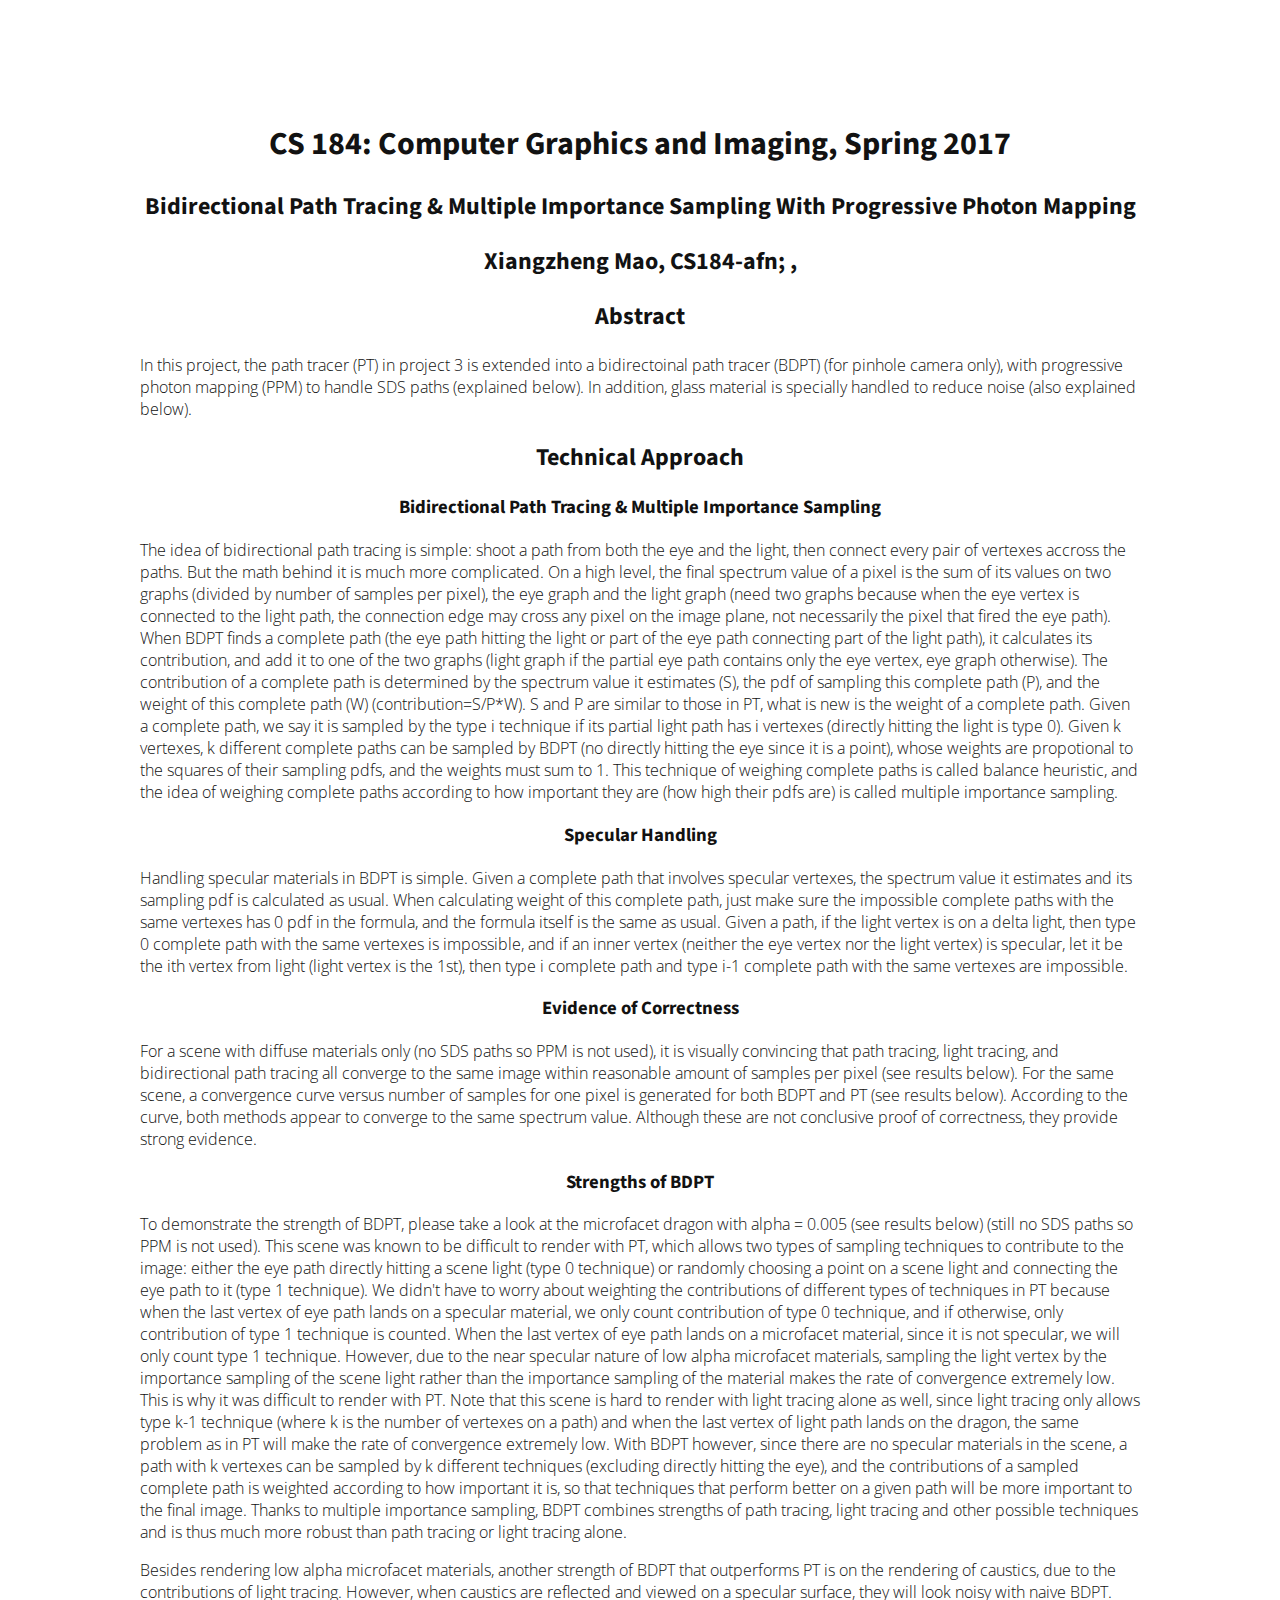
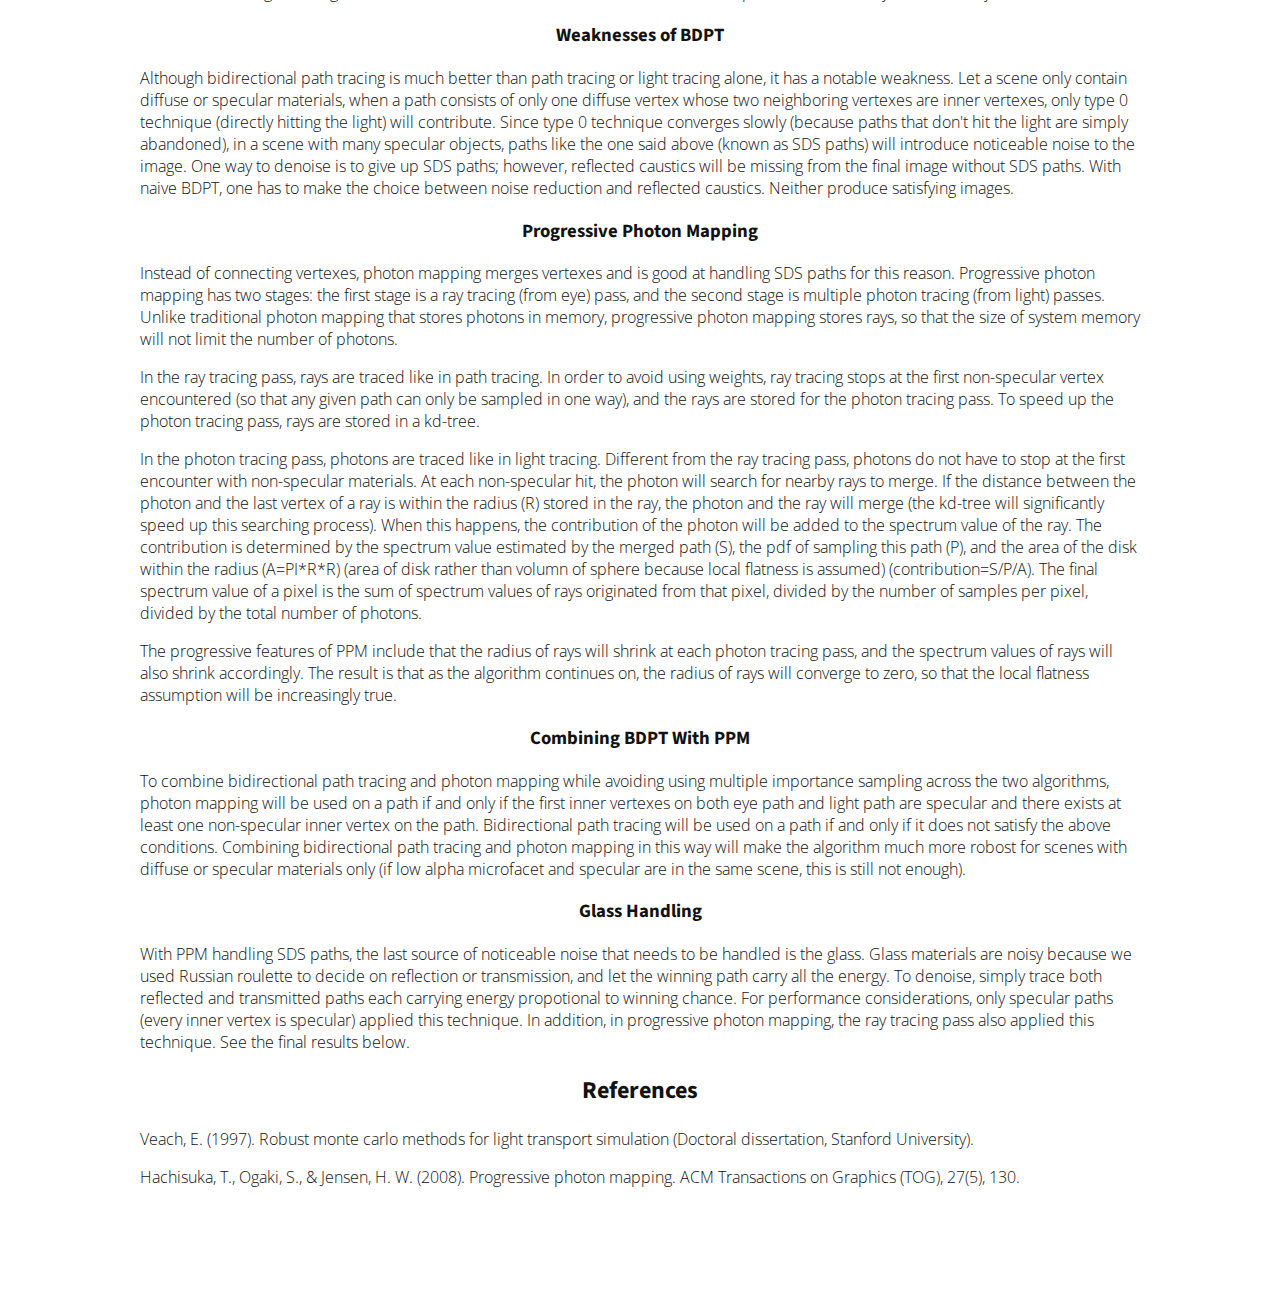
==== final.html @ ef2ac152 "adding final report" ====
<!DOCTYPE html PUBLIC "-//W3C//DTD XHTML 1.0 Strict//EN" "http://www.w3.org/TR/xhtml1/DTD/xhtml1-strict.dtd">
<html xmlns="http://www.w3.org/1999/xhtml" xml:lang="en" lang="en">
<head>
<style>
  body {
    padding: 100px;
    width: 1000px;
    margin: auto;
    text-align: left;
    font-weight: 300;
    font-family: 'Open Sans', sans-serif;
    color: #121212;
  }
  h1, h2, h3, h4 {
    font-family: 'Source Sans Pro', sans-serif;
  }
</style>
<title>CS 184 Final Project</title>
<meta http-equiv="content-type" content="text/html; charset=utf-8" />
<link href="https://fonts.googleapis.com/css?family=Open+Sans|Source+Sans+Pro" rel="stylesheet">
</head>


<body>

<h1 align="middle">CS 184: Computer Graphics and Imaging, Spring 2017</h1>
<h2 align="middle">Bidirectional Path Tracing & Multiple Importance Sampling With Progressive Photon Mapping</h2>
<h2 align="middle">Xiangzheng Mao, CS184-afn; , </h2>

<h2 align="middle">Abstract</h2>
<p>In this project, the path tracer (PT) in project 3 is extended into a bidirectoinal path tracer (BDPT) (for pinhole camera only), with progressive photon mapping (PPM) to handle SDS paths (explained below). In addition, glass material is specially handled to reduce noise (also explained below).</p>

<h2 align="middle">Technical Approach</h2>
<h3 align="middle">Bidirectional Path Tracing & Multiple Importance Sampling</h3>
The idea of bidirectional path tracing is simple: shoot a path from both the eye and the light, then connect every pair of vertexes accross the paths. But the math behind it is much more complicated. On a high level, the final spectrum value of a pixel is the sum of its values on two graphs (divided by number of samples per pixel), the eye graph and the light graph (need two graphs because when the eye vertex is connected to the light path, the connection edge may cross any pixel on the image plane, not necessarily the pixel that fired the eye path). When BDPT finds a complete path (the eye path hitting the light or part of the eye path connecting part of the light path), it calculates its contribution, and add it to one of the two graphs (light graph if the partial eye path contains only the eye vertex, eye graph otherwise). The contribution of a complete path is determined by the spectrum value it estimates (S), the pdf of sampling this complete path (P), and the weight of this complete path (W) (contribution=S/P*W). S and P are similar to those in PT, what is new is the weight of a complete path. Given a complete path, we say it is sampled by the type i technique if its partial light path has i vertexes (directly hitting the light is type 0). Given k vertexes, k different complete paths can be sampled by BDPT (no directly hitting the eye since it is a point), whose weights are propotional to the squares of their sampling pdfs, and the weights must sum to 1. This technique of weighing complete paths is called balance heuristic, and the idea of weighing complete paths according to how important they are (how high their pdfs are) is called multiple importance sampling.
<h3 align="middle">Specular Handling</h3>
Handling specular materials in BDPT is simple. Given a complete path that involves specular vertexes, the spectrum value it estimates and its sampling pdf is calculated as usual. When calculating weight of this complete path, just make sure the impossible complete paths with the same vertexes has 0 pdf in the formula, and the formula itself is the same as usual. Given a path, if the light vertex is on a delta light, then type 0 complete path with the same vertexes is impossible, and if an inner vertex (neither the eye vertex nor the light vertex) is specular, let it be the ith vertex from light (light vertex is the 1st), then type i complete path and type i-1 complete path with the same vertexes are impossible.
<h3 align="middle">Evidence of Correctness</h3>
<p>For a scene with diffuse materials only (no SDS paths so PPM is not used), it is visually convincing that path tracing, light tracing, and bidirectional path tracing all converge to the same image within reasonable amount of samples per pixel (see results below). For the same scene, a convergence curve versus number of samples for one pixel is generated for both BDPT and PT (see results below). According to the curve, both methods appear to converge to the same spectrum value. Although these are not conclusive proof of correctness, they provide strong evidence.</p>
<h3 align="middle">Strengths of BDPT</h3>
<p>To demonstrate the strength of BDPT, please take a look at the microfacet dragon with alpha = 0.005 (see results below) (still no SDS paths so PPM is not used). This scene was known to be difficult to render with PT, which allows two types of sampling techniques to contribute to the image: either the eye path directly hitting a scene light (type 0 technique) or randomly choosing a point on a scene light and connecting the eye path to it (type 1 technique). We didn't have to worry about weighting the contributions of different types of techniques in PT because when the last vertex of eye path lands on a specular material, we only count contribution of type 0 technique, and if otherwise, only contribution of type 1 technique is counted. When the last vertex of eye path lands on a microfacet material, since it is not specular, we will only count type 1 technique. However, due to the near specular nature of low alpha microfacet materials, sampling the light vertex by the importance sampling of the scene light rather than the importance sampling of the material makes the rate of convergence extremely low. This is why it was difficult to render with PT. Note that this scene is hard to render with light tracing alone as well, since light tracing only allows type k-1 technique (where k is the number of vertexes on a path) and when the last vertex of light path lands on the dragon, the same problem as in PT will make the rate of convergence extremely low. With BDPT however, since there are no specular materials in the scene, a path with k vertexes can be sampled by k different techniques (excluding directly hitting the eye), and the contributions of a sampled complete path is weighted according to how important it is, so that techniques that perform better on a given path will be more important to the final image. Thanks to multiple importance sampling, BDPT combines strengths of path tracing, light tracing and other possible techniques and is thus much more robust than path tracing or light tracing alone.</p>
<p>Besides rendering low alpha microfacet materials, another strength of BDPT that outperforms PT is on the rendering of caustics, due to the contributions of light tracing. However, when caustics are reflected and viewed on a specular surface, they will look noisy with naive BDPT.</p>
<h3 align="middle">Weaknesses of BDPT</h3>
<p>Although bidirectional path tracing is much better than path tracing or light tracing alone, it has a notable weakness. Let a scene only contain diffuse or specular materials, when a path consists of only one diffuse vertex whose two neighboring vertexes are inner vertexes, only type 0 technique (directly hitting the light) will contribute. Since type 0 technique converges slowly (because paths that don't hit the light are simply abandoned), in a scene with many specular objects, paths like the one said above (known as SDS paths) will introduce noticeable noise to the image. One way to denoise is to give up SDS paths; however, reflected caustics will be missing from the final image without SDS paths. With naive BDPT, one has to make the choice between noise reduction and reflected caustics. Neither produce satisfying images.</p>
<h3 align="middle">Progressive Photon Mapping</h3>
<p>Instead of connecting vertexes, photon mapping merges vertexes and is good at handling SDS paths for this reason. Progressive photon mapping has two stages: the first stage is a ray tracing (from eye) pass, and the second stage is multiple photon tracing (from light) passes. Unlike traditional photon mapping that stores photons in memory, progressive photon mapping stores rays, so that the size of system memory will not limit the number of photons.</p>
<p>In the ray tracing pass, rays are traced like in path tracing. In order to avoid using weights, ray tracing stops at the first non-specular vertex encountered (so that any given path can only be sampled in one way), and the rays are stored for the photon tracing pass. To speed up the photon tracing pass, rays are stored in a kd-tree.</p>
<p>In the photon tracing pass, photons are traced like in light tracing. Different from the ray tracing pass, photons do not have to stop at the first encounter with non-specular materials. At each non-specular hit, the photon will search for nearby rays to merge. If the distance between the photon and the last vertex of a ray is within the radius (R) stored in the ray, the photon and the ray will merge (the kd-tree will significantly speed up this searching process). When this happens, the contribution of the photon will be added to the spectrum value of the ray. The contribution is determined by the spectrum value estimated by the merged path (S), the pdf of sampling this path (P), and the area of the disk within the radius (A=PI*R*R) (area of disk rather than volumn of sphere because local flatness is assumed) (contribution=S/P/A). The final spectrum value of a pixel is the sum of spectrum values of rays originated from that pixel, divided by the number of samples per pixel, divided by the total number of photons.</p>
<p>The progressive features of PPM include that the radius of rays will shrink at each photon tracing pass, and the spectrum values of rays will also shrink accordingly. The result is that as the algorithm continues on, the radius of rays will converge to zero, so that the local flatness assumption will be increasingly true.</p>
<h3 align="middle">Combining BDPT With PPM</h3>
<p>To combine bidirectional path tracing and photon mapping while avoiding using multiple importance sampling across the two algorithms, photon mapping will be used on a path if and only if the first inner vertexes on both eye path and light path are specular and there exists at least one non-specular inner vertex on the path. Bidirectional path tracing will be used on a path if and only if it does not satisfy the above conditions. Combining bidirectional path tracing and photon mapping in this way will make the algorithm much more robost for scenes with diffuse or specular materials only (if low alpha microfacet and specular are in the same scene, this is still not enough).</p>
<h3 align="middle">Glass Handling</h3>
With PPM handling SDS paths, the last source of noticeable noise that needs to be handled is the glass. Glass materials are noisy because we used Russian roulette to decide on reflection or transmission, and let the winning path carry all the energy. To denoise, simply trace both reflected and transmitted paths each carrying energy propotional to winning chance. For performance considerations, only specular paths (every inner vertex is specular) applied this technique. In addition, in progressive photon mapping, the ray tracing pass also applied this technique. See the final results below.
<h2 align="middle">References</h2>
<p>Veach, E. (1997). Robust monte carlo methods for light transport simulation (Doctoral dissertation, Stanford University).</p>
<p>Hachisuka, T., Ogaki, S., & Jensen, H. W. (2008). Progressive photon mapping. ACM Transactions on Graphics (TOG), 27(5), 130.</p>

</body>
</html>
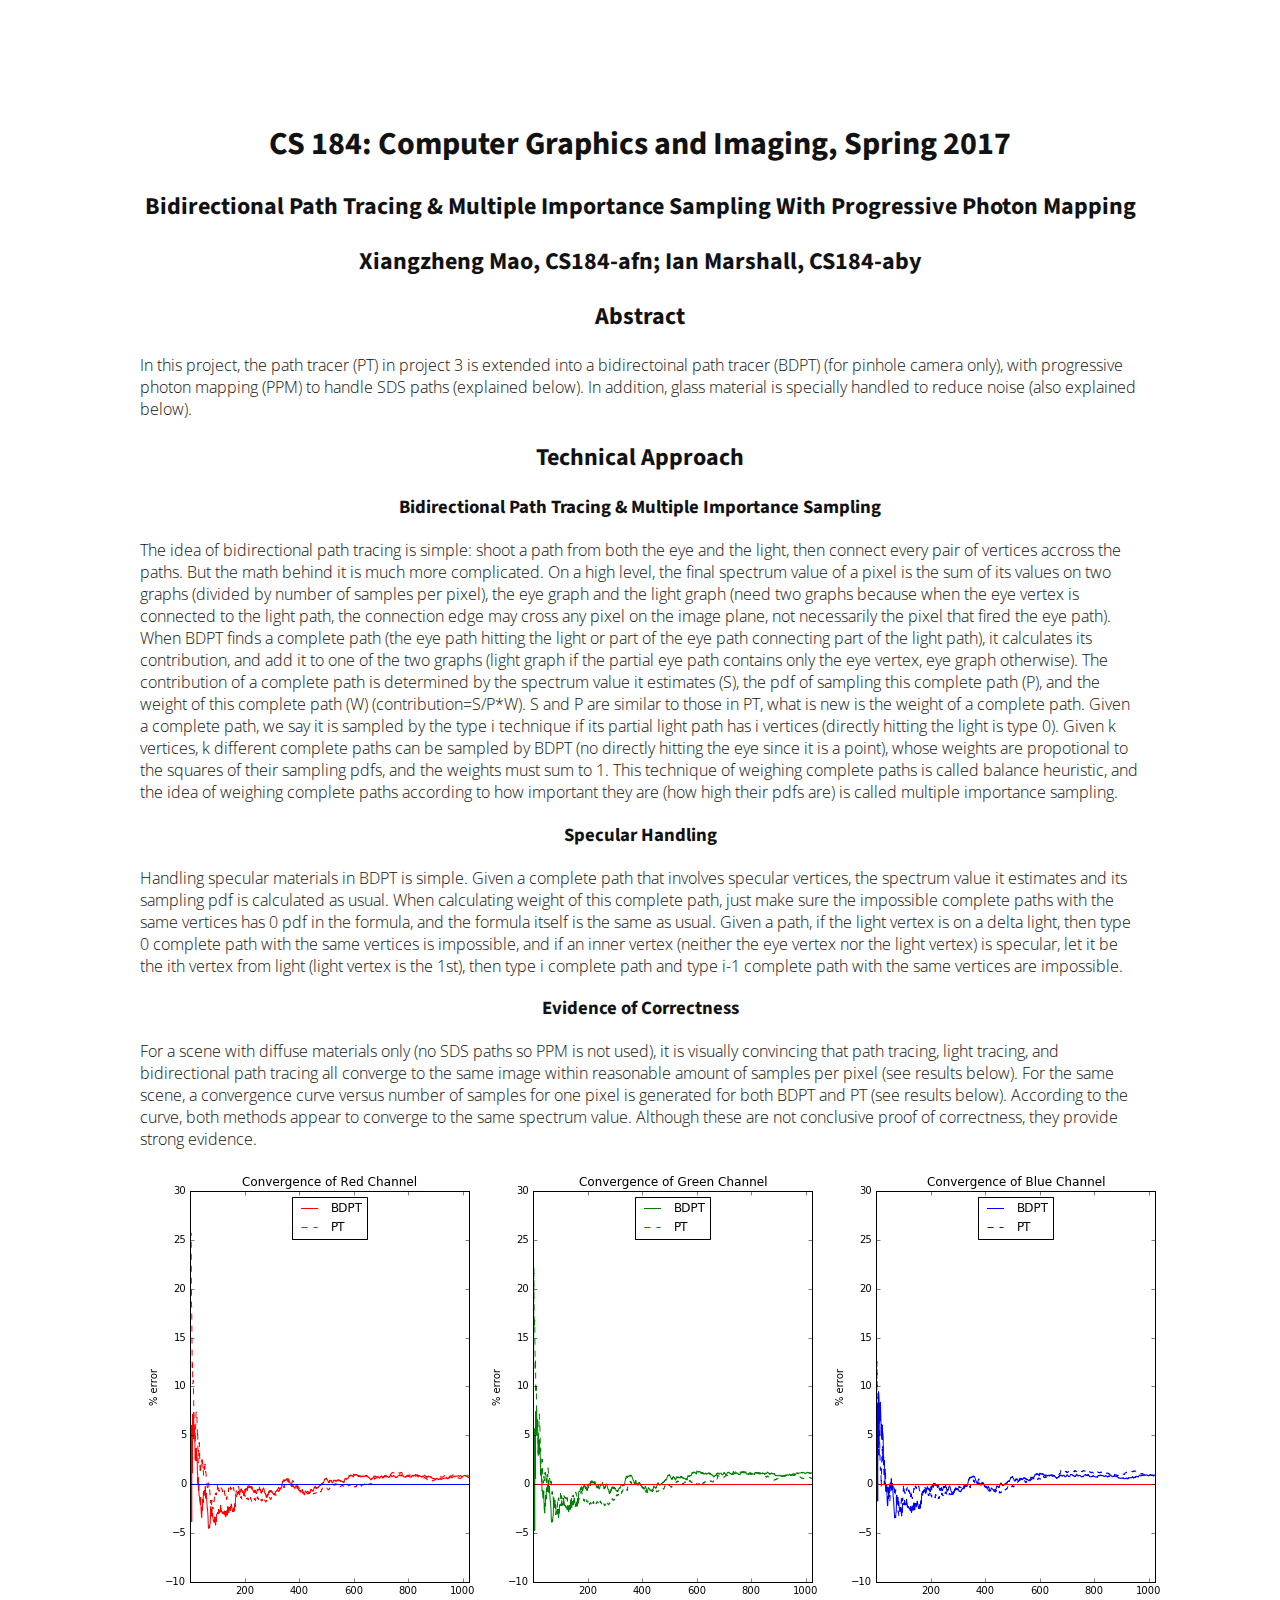
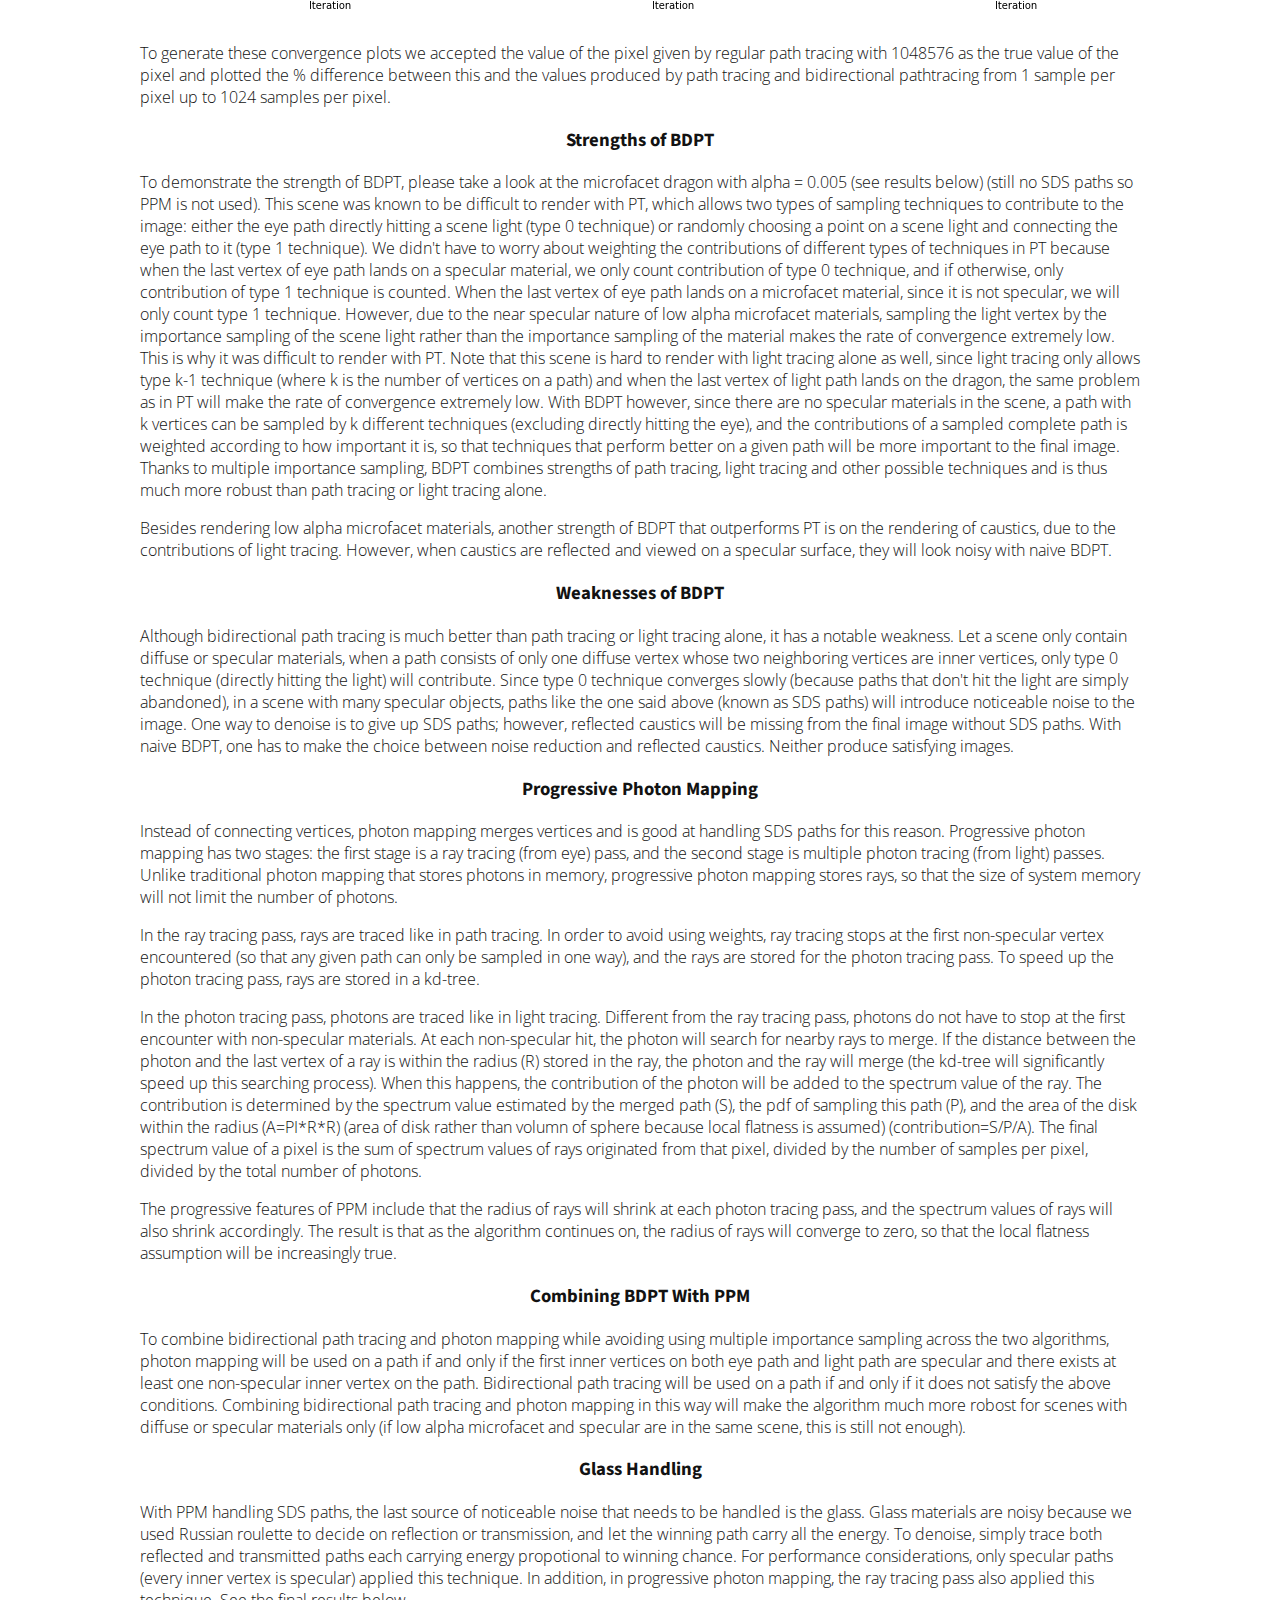
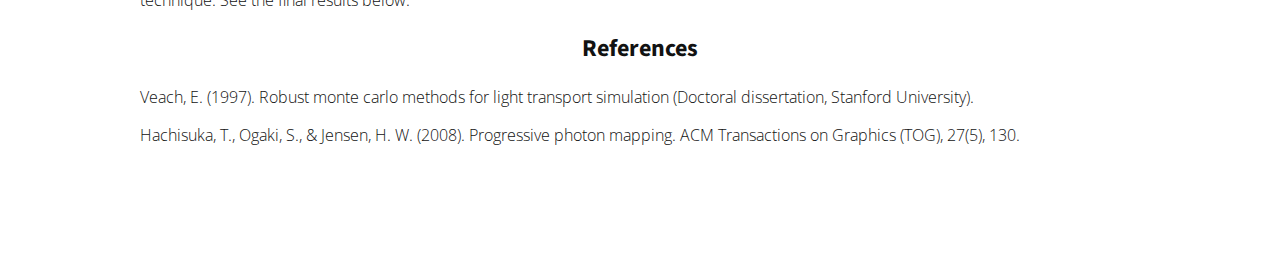
==== commit 689ffc39: "final presentation slides added" ====
--- a/final.html
+++ b/final.html
@@ -25,30 +25,46 @@
 
 <h1 align="middle">CS 184: Computer Graphics and Imaging, Spring 2017</h1>
 <h2 align="middle">Bidirectional Path Tracing & Multiple Importance Sampling With Progressive Photon Mapping</h2>
-<h2 align="middle">Xiangzheng Mao, CS184-afn; , </h2>
+<h2 align="middle">Xiangzheng Mao, CS184-afn; Ian Marshall, CS184-aby</h2>
 
 <h2 align="middle">Abstract</h2>
 <p>In this project, the path tracer (PT) in project 3 is extended into a bidirectoinal path tracer (BDPT) (for pinhole camera only), with progressive photon mapping (PPM) to handle SDS paths (explained below). In addition, glass material is specially handled to reduce noise (also explained below).</p>
 
 <h2 align="middle">Technical Approach</h2>
 <h3 align="middle">Bidirectional Path Tracing & Multiple Importance Sampling</h3>
-The idea of bidirectional path tracing is simple: shoot a path from both the eye and the light, then connect every pair of vertexes accross the paths. But the math behind it is much more complicated. On a high level, the final spectrum value of a pixel is the sum of its values on two graphs (divided by number of samples per pixel), the eye graph and the light graph (need two graphs because when the eye vertex is connected to the light path, the connection edge may cross any pixel on the image plane, not necessarily the pixel that fired the eye path). When BDPT finds a complete path (the eye path hitting the light or part of the eye path connecting part of the light path), it calculates its contribution, and add it to one of the two graphs (light graph if the partial eye path contains only the eye vertex, eye graph otherwise). The contribution of a complete path is determined by the spectrum value it estimates (S), the pdf of sampling this complete path (P), and the weight of this complete path (W) (contribution=S/P*W). S and P are similar to those in PT, what is new is the weight of a complete path. Given a complete path, we say it is sampled by the type i technique if its partial light path has i vertexes (directly hitting the light is type 0). Given k vertexes, k different complete paths can be sampled by BDPT (no directly hitting the eye since it is a point), whose weights are propotional to the squares of their sampling pdfs, and the weights must sum to 1. This technique of weighing complete paths is called balance heuristic, and the idea of weighing complete paths according to how important they are (how high their pdfs are) is called multiple importance sampling.
+The idea of bidirectional path tracing is simple: shoot a path from both the eye and the light, then connect every pair of vertices accross the paths. But the math behind it is much more complicated. On a high level, the final spectrum value of a pixel is the sum of its values on two graphs (divided by number of samples per pixel), the eye graph and the light graph (need two graphs because when the eye vertex is connected to the light path, the connection edge may cross any pixel on the image plane, not necessarily the pixel that fired the eye path). When BDPT finds a complete path (the eye path hitting the light or part of the eye path connecting part of the light path), it calculates its contribution, and add it to one of the two graphs (light graph if the partial eye path contains only the eye vertex, eye graph otherwise). The contribution of a complete path is determined by the spectrum value it estimates (S), the pdf of sampling this complete path (P), and the weight of this complete path (W) (contribution=S/P*W). S and P are similar to those in PT, what is new is the weight of a complete path. Given a complete path, we say it is sampled by the type i technique if its partial light path has i vertices (directly hitting the light is type 0). Given k vertices, k different complete paths can be sampled by BDPT (no directly hitting the eye since it is a point), whose weights are propotional to the squares of their sampling pdfs, and the weights must sum to 1. This technique of weighing complete paths is called balance heuristic, and the idea of weighing complete paths according to how important they are (how high their pdfs are) is called multiple importance sampling.
 <h3 align="middle">Specular Handling</h3>
-Handling specular materials in BDPT is simple. Given a complete path that involves specular vertexes, the spectrum value it estimates and its sampling pdf is calculated as usual. When calculating weight of this complete path, just make sure the impossible complete paths with the same vertexes has 0 pdf in the formula, and the formula itself is the same as usual. Given a path, if the light vertex is on a delta light, then type 0 complete path with the same vertexes is impossible, and if an inner vertex (neither the eye vertex nor the light vertex) is specular, let it be the ith vertex from light (light vertex is the 1st), then type i complete path and type i-1 complete path with the same vertexes are impossible.
+Handling specular materials in BDPT is simple. Given a complete path that involves specular vertices, the spectrum value it estimates and its sampling pdf is calculated as usual. When calculating weight of this complete path, just make sure the impossible complete paths with the same vertices has 0 pdf in the formula, and the formula itself is the same as usual. Given a path, if the light vertex is on a delta light, then type 0 complete path with the same vertices is impossible, and if an inner vertex (neither the eye vertex nor the light vertex) is specular, let it be the ith vertex from light (light vertex is the 1st), then type i complete path and type i-1 complete path with the same vertices are impossible.
 <h3 align="middle">Evidence of Correctness</h3>
 <p>For a scene with diffuse materials only (no SDS paths so PPM is not used), it is visually convincing that path tracing, light tracing, and bidirectional path tracing all converge to the same image within reasonable amount of samples per pixel (see results below). For the same scene, a convergence curve versus number of samples for one pixel is generated for both BDPT and PT (see results below). According to the curve, both methods appear to converge to the same spectrum value. Although these are not conclusive proof of correctness, they provide strong evidence.</p>
+<div align="center">
+	<table>
+		<tr>
+			<td>
+				<img src="images/red.png" width="339px">
+			</td>
+			<td>
+				<img src="images/green.png" width="339px">
+			</td>
+			<td>
+				<img src="images/blue.png" width="339px">
+			</td>
+		</tr>
+	</table>
+</div>
+<P>To generate these convergence plots we accepted the value of the pixel given by regular path tracing with 1048576 as the true value of the pixel and plotted the % difference between this and the values produced by path tracing and bidirectional pathtracing from 1 sample per pixel up to 1024 samples per pixel.</P>
 <h3 align="middle">Strengths of BDPT</h3>
-<p>To demonstrate the strength of BDPT, please take a look at the microfacet dragon with alpha = 0.005 (see results below) (still no SDS paths so PPM is not used). This scene was known to be difficult to render with PT, which allows two types of sampling techniques to contribute to the image: either the eye path directly hitting a scene light (type 0 technique) or randomly choosing a point on a scene light and connecting the eye path to it (type 1 technique). We didn't have to worry about weighting the contributions of different types of techniques in PT because when the last vertex of eye path lands on a specular material, we only count contribution of type 0 technique, and if otherwise, only contribution of type 1 technique is counted. When the last vertex of eye path lands on a microfacet material, since it is not specular, we will only count type 1 technique. However, due to the near specular nature of low alpha microfacet materials, sampling the light vertex by the importance sampling of the scene light rather than the importance sampling of the material makes the rate of convergence extremely low. This is why it was difficult to render with PT. Note that this scene is hard to render with light tracing alone as well, since light tracing only allows type k-1 technique (where k is the number of vertexes on a path) and when the last vertex of light path lands on the dragon, the same problem as in PT will make the rate of convergence extremely low. With BDPT however, since there are no specular materials in the scene, a path with k vertexes can be sampled by k different techniques (excluding directly hitting the eye), and the contributions of a sampled complete path is weighted according to how important it is, so that techniques that perform better on a given path will be more important to the final image. Thanks to multiple importance sampling, BDPT combines strengths of path tracing, light tracing and other possible techniques and is thus much more robust than path tracing or light tracing alone.</p>
+<p>To demonstrate the strength of BDPT, please take a look at the microfacet dragon with alpha = 0.005 (see results below) (still no SDS paths so PPM is not used). This scene was known to be difficult to render with PT, which allows two types of sampling techniques to contribute to the image: either the eye path directly hitting a scene light (type 0 technique) or randomly choosing a point on a scene light and connecting the eye path to it (type 1 technique). We didn't have to worry about weighting the contributions of different types of techniques in PT because when the last vertex of eye path lands on a specular material, we only count contribution of type 0 technique, and if otherwise, only contribution of type 1 technique is counted. When the last vertex of eye path lands on a microfacet material, since it is not specular, we will only count type 1 technique. However, due to the near specular nature of low alpha microfacet materials, sampling the light vertex by the importance sampling of the scene light rather than the importance sampling of the material makes the rate of convergence extremely low. This is why it was difficult to render with PT. Note that this scene is hard to render with light tracing alone as well, since light tracing only allows type k-1 technique (where k is the number of vertices on a path) and when the last vertex of light path lands on the dragon, the same problem as in PT will make the rate of convergence extremely low. With BDPT however, since there are no specular materials in the scene, a path with k vertices can be sampled by k different techniques (excluding directly hitting the eye), and the contributions of a sampled complete path is weighted according to how important it is, so that techniques that perform better on a given path will be more important to the final image. Thanks to multiple importance sampling, BDPT combines strengths of path tracing, light tracing and other possible techniques and is thus much more robust than path tracing or light tracing alone.</p>
 <p>Besides rendering low alpha microfacet materials, another strength of BDPT that outperforms PT is on the rendering of caustics, due to the contributions of light tracing. However, when caustics are reflected and viewed on a specular surface, they will look noisy with naive BDPT.</p>
 <h3 align="middle">Weaknesses of BDPT</h3>
-<p>Although bidirectional path tracing is much better than path tracing or light tracing alone, it has a notable weakness. Let a scene only contain diffuse or specular materials, when a path consists of only one diffuse vertex whose two neighboring vertexes are inner vertexes, only type 0 technique (directly hitting the light) will contribute. Since type 0 technique converges slowly (because paths that don't hit the light are simply abandoned), in a scene with many specular objects, paths like the one said above (known as SDS paths) will introduce noticeable noise to the image. One way to denoise is to give up SDS paths; however, reflected caustics will be missing from the final image without SDS paths. With naive BDPT, one has to make the choice between noise reduction and reflected caustics. Neither produce satisfying images.</p>
+<p>Although bidirectional path tracing is much better than path tracing or light tracing alone, it has a notable weakness. Let a scene only contain diffuse or specular materials, when a path consists of only one diffuse vertex whose two neighboring vertices are inner vertices, only type 0 technique (directly hitting the light) will contribute. Since type 0 technique converges slowly (because paths that don't hit the light are simply abandoned), in a scene with many specular objects, paths like the one said above (known as SDS paths) will introduce noticeable noise to the image. One way to denoise is to give up SDS paths; however, reflected caustics will be missing from the final image without SDS paths. With naive BDPT, one has to make the choice between noise reduction and reflected caustics. Neither produce satisfying images.</p>
 <h3 align="middle">Progressive Photon Mapping</h3>
-<p>Instead of connecting vertexes, photon mapping merges vertexes and is good at handling SDS paths for this reason. Progressive photon mapping has two stages: the first stage is a ray tracing (from eye) pass, and the second stage is multiple photon tracing (from light) passes. Unlike traditional photon mapping that stores photons in memory, progressive photon mapping stores rays, so that the size of system memory will not limit the number of photons.</p>
+<p>Instead of connecting vertices, photon mapping merges vertices and is good at handling SDS paths for this reason. Progressive photon mapping has two stages: the first stage is a ray tracing (from eye) pass, and the second stage is multiple photon tracing (from light) passes. Unlike traditional photon mapping that stores photons in memory, progressive photon mapping stores rays, so that the size of system memory will not limit the number of photons.</p>
 <p>In the ray tracing pass, rays are traced like in path tracing. In order to avoid using weights, ray tracing stops at the first non-specular vertex encountered (so that any given path can only be sampled in one way), and the rays are stored for the photon tracing pass. To speed up the photon tracing pass, rays are stored in a kd-tree.</p>
 <p>In the photon tracing pass, photons are traced like in light tracing. Different from the ray tracing pass, photons do not have to stop at the first encounter with non-specular materials. At each non-specular hit, the photon will search for nearby rays to merge. If the distance between the photon and the last vertex of a ray is within the radius (R) stored in the ray, the photon and the ray will merge (the kd-tree will significantly speed up this searching process). When this happens, the contribution of the photon will be added to the spectrum value of the ray. The contribution is determined by the spectrum value estimated by the merged path (S), the pdf of sampling this path (P), and the area of the disk within the radius (A=PI*R*R) (area of disk rather than volumn of sphere because local flatness is assumed) (contribution=S/P/A). The final spectrum value of a pixel is the sum of spectrum values of rays originated from that pixel, divided by the number of samples per pixel, divided by the total number of photons.</p>
 <p>The progressive features of PPM include that the radius of rays will shrink at each photon tracing pass, and the spectrum values of rays will also shrink accordingly. The result is that as the algorithm continues on, the radius of rays will converge to zero, so that the local flatness assumption will be increasingly true.</p>
 <h3 align="middle">Combining BDPT With PPM</h3>
-<p>To combine bidirectional path tracing and photon mapping while avoiding using multiple importance sampling across the two algorithms, photon mapping will be used on a path if and only if the first inner vertexes on both eye path and light path are specular and there exists at least one non-specular inner vertex on the path. Bidirectional path tracing will be used on a path if and only if it does not satisfy the above conditions. Combining bidirectional path tracing and photon mapping in this way will make the algorithm much more robost for scenes with diffuse or specular materials only (if low alpha microfacet and specular are in the same scene, this is still not enough).</p>
+<p>To combine bidirectional path tracing and photon mapping while avoiding using multiple importance sampling across the two algorithms, photon mapping will be used on a path if and only if the first inner vertices on both eye path and light path are specular and there exists at least one non-specular inner vertex on the path. Bidirectional path tracing will be used on a path if and only if it does not satisfy the above conditions. Combining bidirectional path tracing and photon mapping in this way will make the algorithm much more robost for scenes with diffuse or specular materials only (if low alpha microfacet and specular are in the same scene, this is still not enough).</p>
 <h3 align="middle">Glass Handling</h3>
 With PPM handling SDS paths, the last source of noticeable noise that needs to be handled is the glass. Glass materials are noisy because we used Russian roulette to decide on reflection or transmission, and let the winning path carry all the energy. To denoise, simply trace both reflected and transmitted paths each carrying energy propotional to winning chance. For performance considerations, only specular paths (every inner vertex is specular) applied this technique. In addition, in progressive photon mapping, the ray tracing pass also applied this technique. See the final results below.
 <h2 align="middle">References</h2>
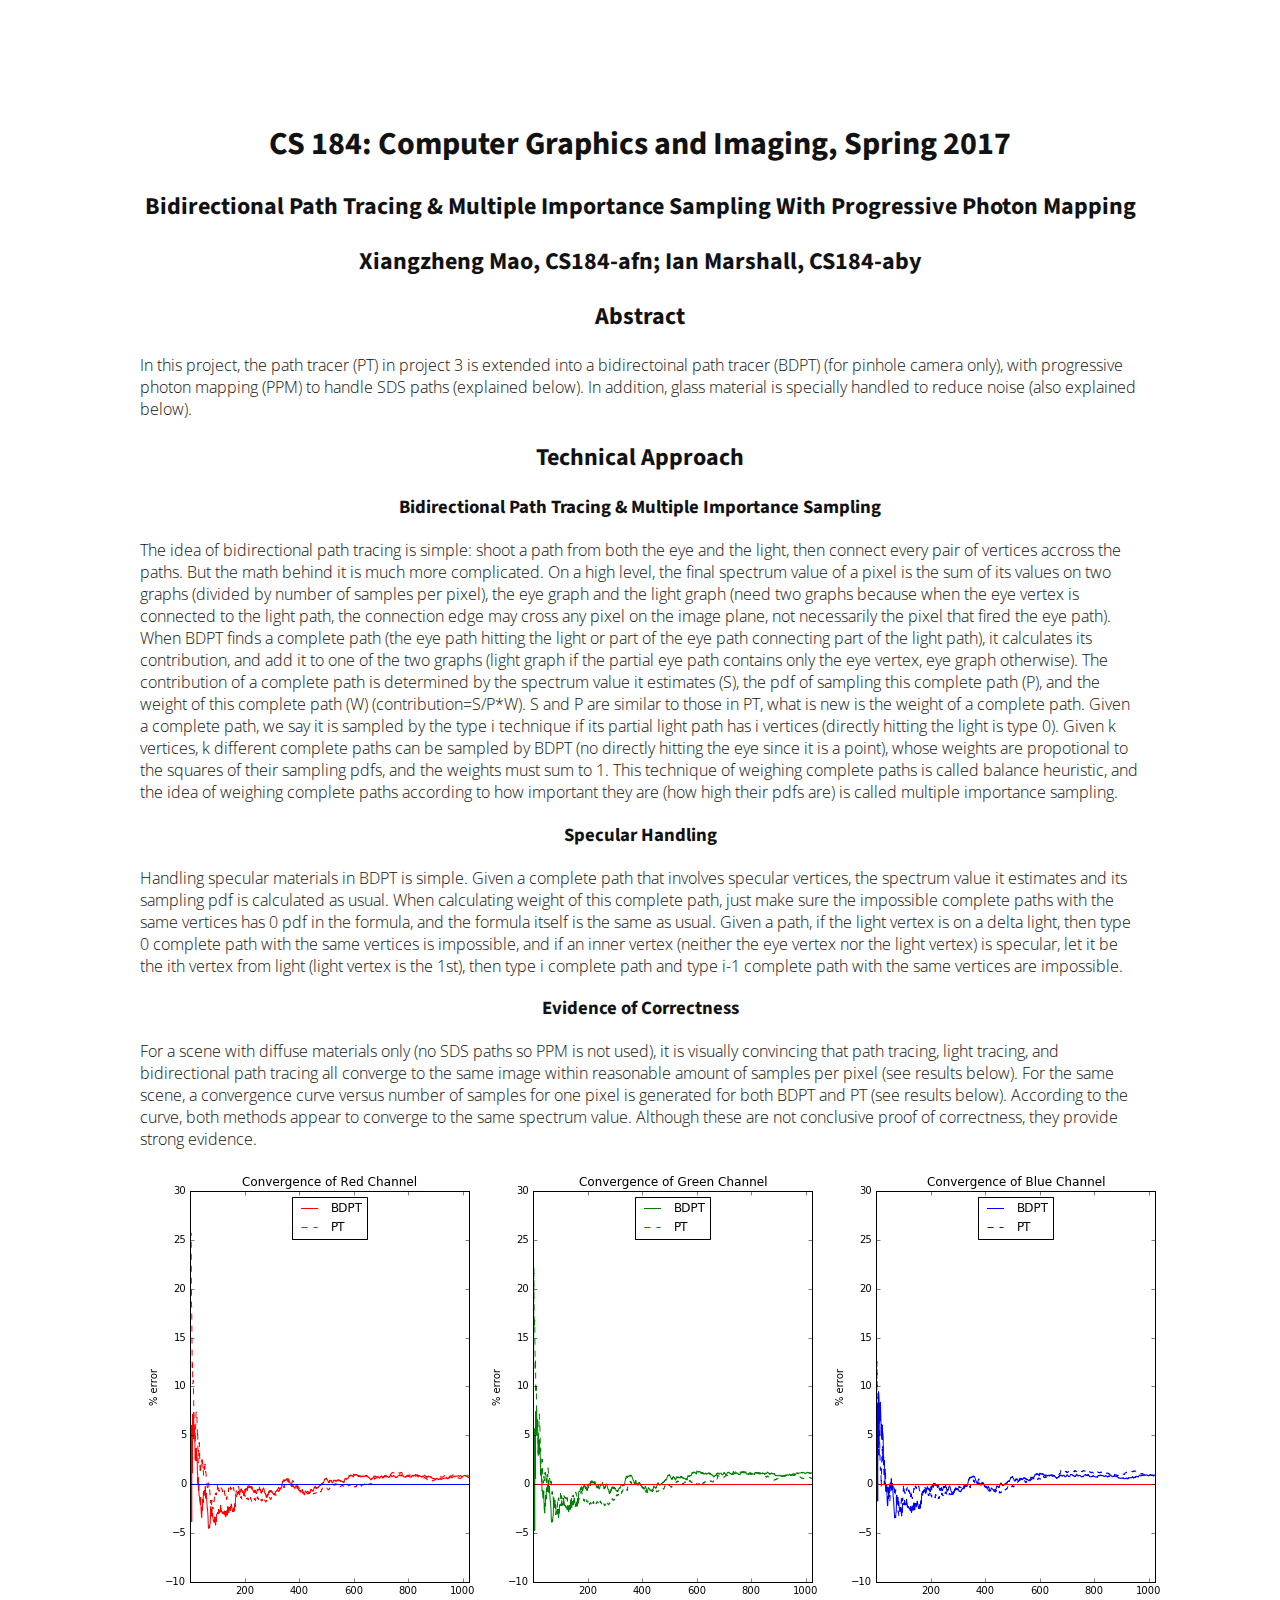
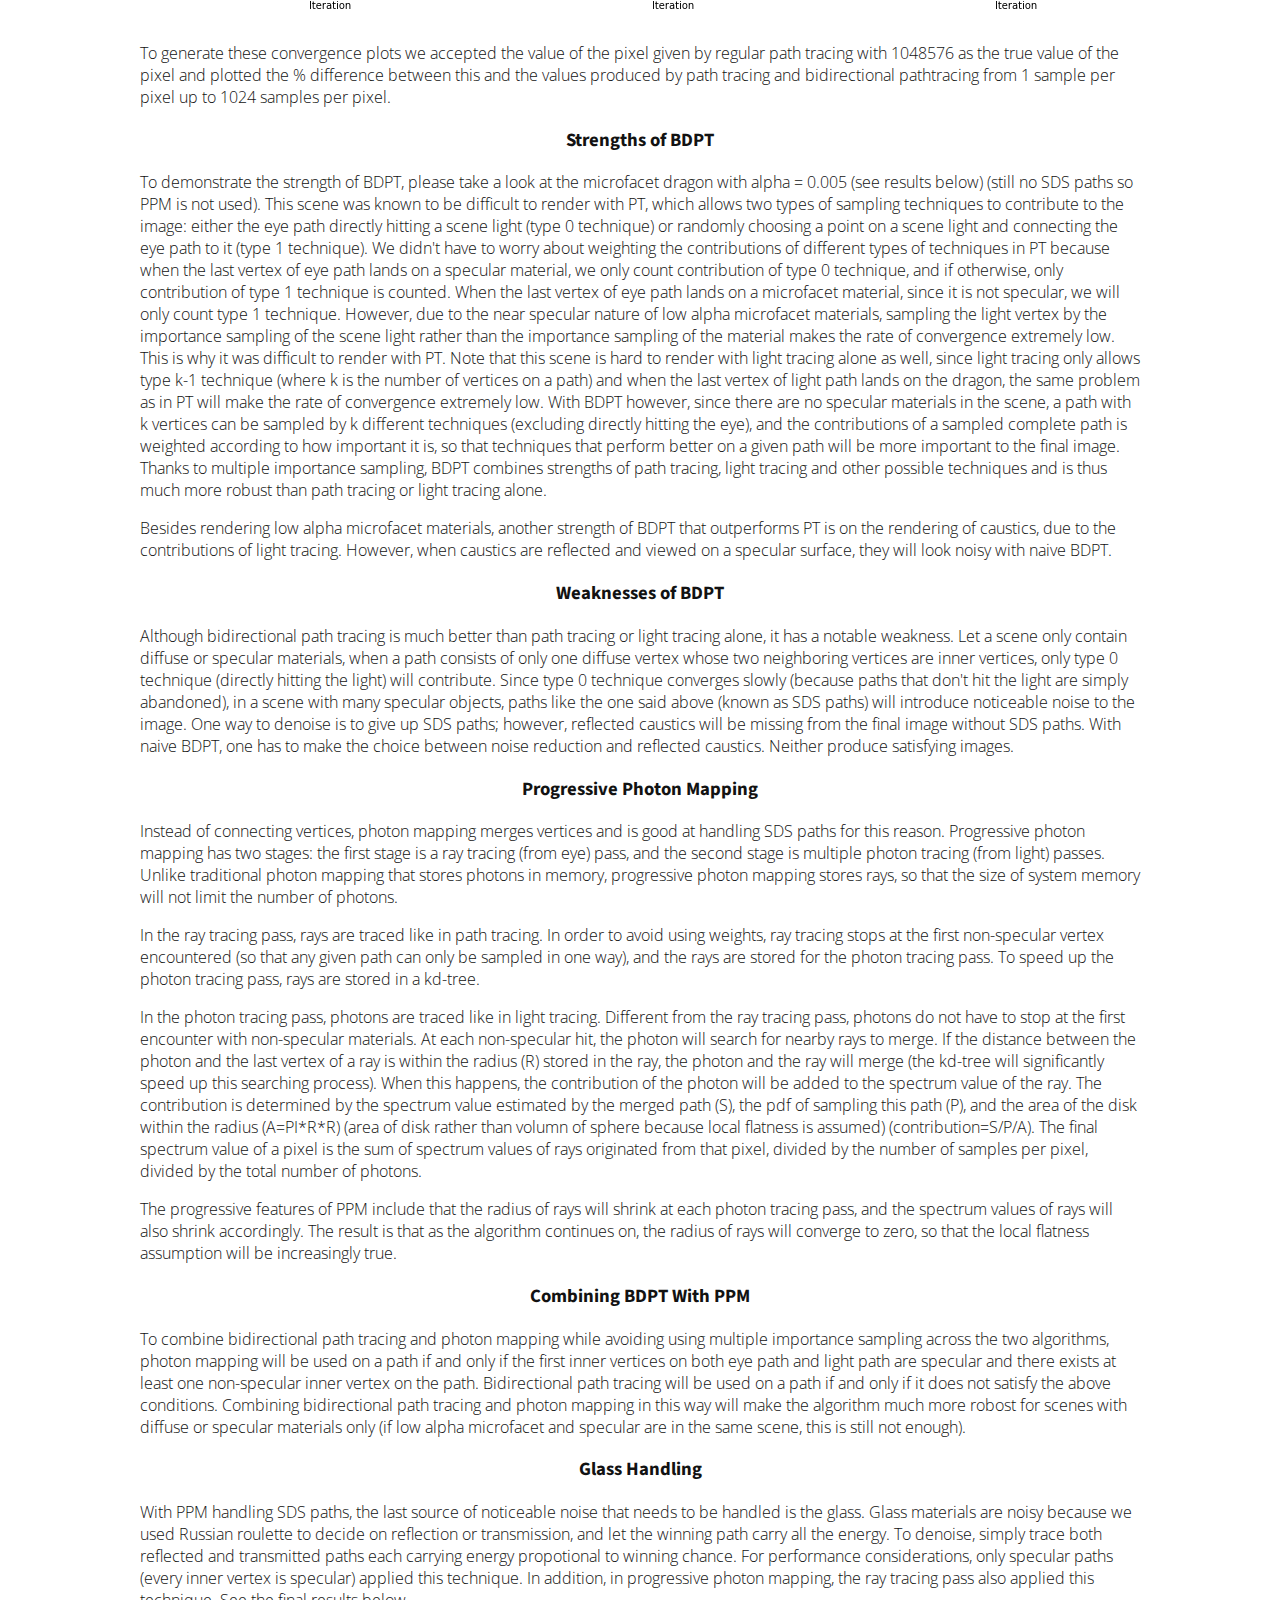
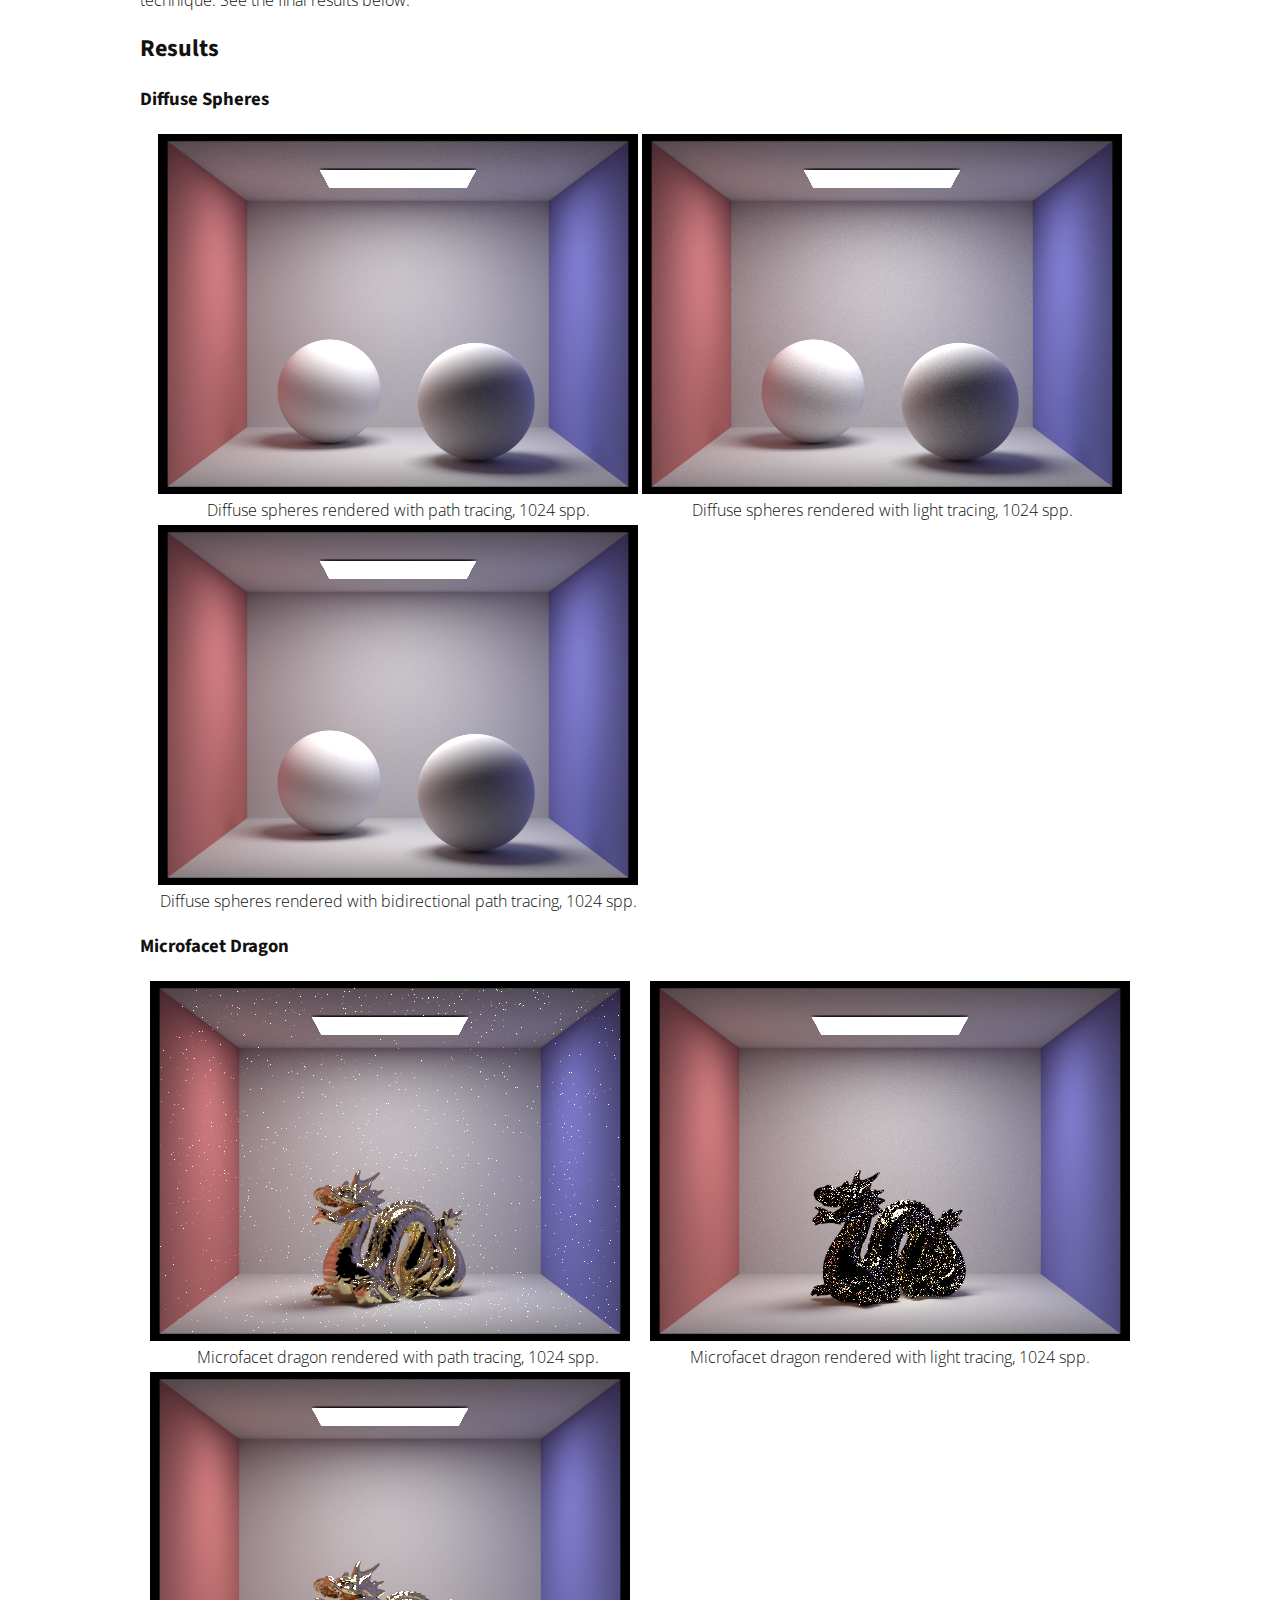
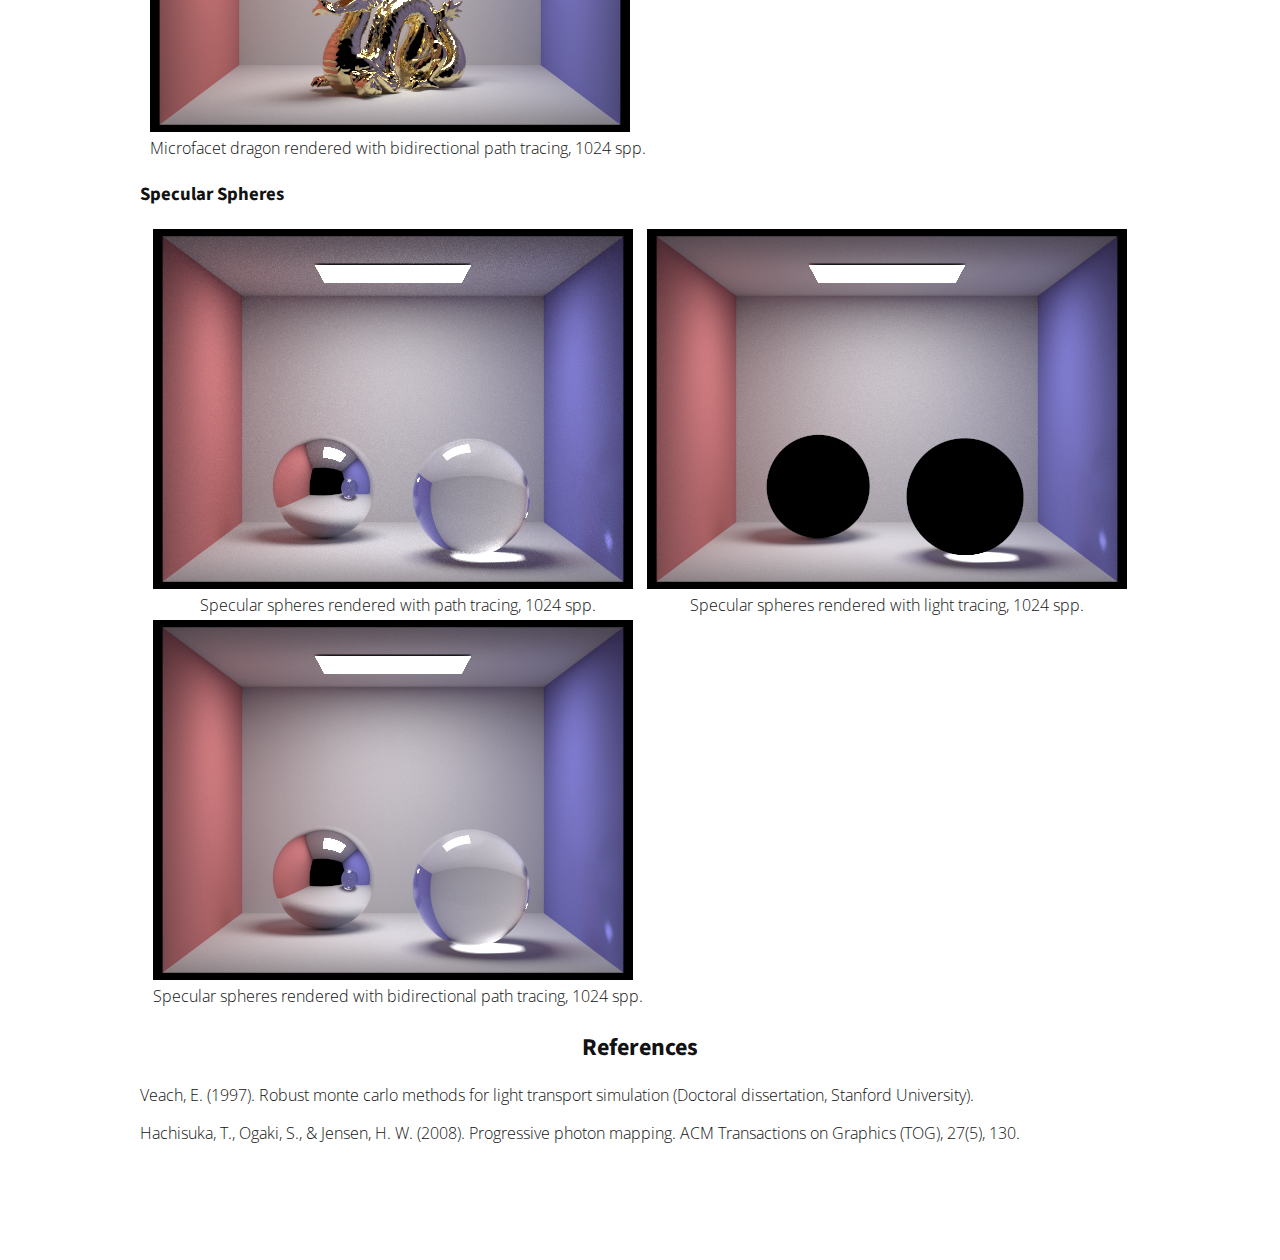
==== commit 9999e240: "working on final report" ====
--- a/final.html
+++ b/final.html
@@ -28,45 +28,136 @@
 <h2 align="middle">Xiangzheng Mao, CS184-afn; Ian Marshall, CS184-aby</h2>
 
 <h2 align="middle">Abstract</h2>
+
 <p>In this project, the path tracer (PT) in project 3 is extended into a bidirectoinal path tracer (BDPT) (for pinhole camera only), with progressive photon mapping (PPM) to handle SDS paths (explained below). In addition, glass material is specially handled to reduce noise (also explained below).</p>
 
 <h2 align="middle">Technical Approach</h2>
+
 <h3 align="middle">Bidirectional Path Tracing & Multiple Importance Sampling</h3>
 The idea of bidirectional path tracing is simple: shoot a path from both the eye and the light, then connect every pair of vertices accross the paths. But the math behind it is much more complicated. On a high level, the final spectrum value of a pixel is the sum of its values on two graphs (divided by number of samples per pixel), the eye graph and the light graph (need two graphs because when the eye vertex is connected to the light path, the connection edge may cross any pixel on the image plane, not necessarily the pixel that fired the eye path). When BDPT finds a complete path (the eye path hitting the light or part of the eye path connecting part of the light path), it calculates its contribution, and add it to one of the two graphs (light graph if the partial eye path contains only the eye vertex, eye graph otherwise). The contribution of a complete path is determined by the spectrum value it estimates (S), the pdf of sampling this complete path (P), and the weight of this complete path (W) (contribution=S/P*W). S and P are similar to those in PT, what is new is the weight of a complete path. Given a complete path, we say it is sampled by the type i technique if its partial light path has i vertices (directly hitting the light is type 0). Given k vertices, k different complete paths can be sampled by BDPT (no directly hitting the eye since it is a point), whose weights are propotional to the squares of their sampling pdfs, and the weights must sum to 1. This technique of weighing complete paths is called balance heuristic, and the idea of weighing complete paths according to how important they are (how high their pdfs are) is called multiple importance sampling.
+
 <h3 align="middle">Specular Handling</h3>
 Handling specular materials in BDPT is simple. Given a complete path that involves specular vertices, the spectrum value it estimates and its sampling pdf is calculated as usual. When calculating weight of this complete path, just make sure the impossible complete paths with the same vertices has 0 pdf in the formula, and the formula itself is the same as usual. Given a path, if the light vertex is on a delta light, then type 0 complete path with the same vertices is impossible, and if an inner vertex (neither the eye vertex nor the light vertex) is specular, let it be the ith vertex from light (light vertex is the 1st), then type i complete path and type i-1 complete path with the same vertices are impossible.
+
 <h3 align="middle">Evidence of Correctness</h3>
+
 <p>For a scene with diffuse materials only (no SDS paths so PPM is not used), it is visually convincing that path tracing, light tracing, and bidirectional path tracing all converge to the same image within reasonable amount of samples per pixel (see results below). For the same scene, a convergence curve versus number of samples for one pixel is generated for both BDPT and PT (see results below). According to the curve, both methods appear to converge to the same spectrum value. Although these are not conclusive proof of correctness, they provide strong evidence.</p>
+
 <div align="center">
 	<table>
 		<tr>
 			<td>
-				<img src="images/red.png" width="339px">
+				<img src="images/final/red.png" width="339px">
 			</td>
 			<td>
-				<img src="images/green.png" width="339px">
+				<img src="images/final/green.png" width="339px">
 			</td>
 			<td>
-				<img src="images/blue.png" width="339px">
+				<img src="images/final/blue.png" width="339px">
 			</td>
 		</tr>
 	</table>
 </div>
+
 <P>To generate these convergence plots we accepted the value of the pixel given by regular path tracing with 1048576 as the true value of the pixel and plotted the % difference between this and the values produced by path tracing and bidirectional pathtracing from 1 sample per pixel up to 1024 samples per pixel.</P>
+
 <h3 align="middle">Strengths of BDPT</h3>
+
 <p>To demonstrate the strength of BDPT, please take a look at the microfacet dragon with alpha = 0.005 (see results below) (still no SDS paths so PPM is not used). This scene was known to be difficult to render with PT, which allows two types of sampling techniques to contribute to the image: either the eye path directly hitting a scene light (type 0 technique) or randomly choosing a point on a scene light and connecting the eye path to it (type 1 technique). We didn't have to worry about weighting the contributions of different types of techniques in PT because when the last vertex of eye path lands on a specular material, we only count contribution of type 0 technique, and if otherwise, only contribution of type 1 technique is counted. When the last vertex of eye path lands on a microfacet material, since it is not specular, we will only count type 1 technique. However, due to the near specular nature of low alpha microfacet materials, sampling the light vertex by the importance sampling of the scene light rather than the importance sampling of the material makes the rate of convergence extremely low. This is why it was difficult to render with PT. Note that this scene is hard to render with light tracing alone as well, since light tracing only allows type k-1 technique (where k is the number of vertices on a path) and when the last vertex of light path lands on the dragon, the same problem as in PT will make the rate of convergence extremely low. With BDPT however, since there are no specular materials in the scene, a path with k vertices can be sampled by k different techniques (excluding directly hitting the eye), and the contributions of a sampled complete path is weighted according to how important it is, so that techniques that perform better on a given path will be more important to the final image. Thanks to multiple importance sampling, BDPT combines strengths of path tracing, light tracing and other possible techniques and is thus much more robust than path tracing or light tracing alone.</p>
+
 <p>Besides rendering low alpha microfacet materials, another strength of BDPT that outperforms PT is on the rendering of caustics, due to the contributions of light tracing. However, when caustics are reflected and viewed on a specular surface, they will look noisy with naive BDPT.</p>
+
 <h3 align="middle">Weaknesses of BDPT</h3>
+
 <p>Although bidirectional path tracing is much better than path tracing or light tracing alone, it has a notable weakness. Let a scene only contain diffuse or specular materials, when a path consists of only one diffuse vertex whose two neighboring vertices are inner vertices, only type 0 technique (directly hitting the light) will contribute. Since type 0 technique converges slowly (because paths that don't hit the light are simply abandoned), in a scene with many specular objects, paths like the one said above (known as SDS paths) will introduce noticeable noise to the image. One way to denoise is to give up SDS paths; however, reflected caustics will be missing from the final image without SDS paths. With naive BDPT, one has to make the choice between noise reduction and reflected caustics. Neither produce satisfying images.</p>
+
 <h3 align="middle">Progressive Photon Mapping</h3>
+
 <p>Instead of connecting vertices, photon mapping merges vertices and is good at handling SDS paths for this reason. Progressive photon mapping has two stages: the first stage is a ray tracing (from eye) pass, and the second stage is multiple photon tracing (from light) passes. Unlike traditional photon mapping that stores photons in memory, progressive photon mapping stores rays, so that the size of system memory will not limit the number of photons.</p>
+
 <p>In the ray tracing pass, rays are traced like in path tracing. In order to avoid using weights, ray tracing stops at the first non-specular vertex encountered (so that any given path can only be sampled in one way), and the rays are stored for the photon tracing pass. To speed up the photon tracing pass, rays are stored in a kd-tree.</p>
+
 <p>In the photon tracing pass, photons are traced like in light tracing. Different from the ray tracing pass, photons do not have to stop at the first encounter with non-specular materials. At each non-specular hit, the photon will search for nearby rays to merge. If the distance between the photon and the last vertex of a ray is within the radius (R) stored in the ray, the photon and the ray will merge (the kd-tree will significantly speed up this searching process). When this happens, the contribution of the photon will be added to the spectrum value of the ray. The contribution is determined by the spectrum value estimated by the merged path (S), the pdf of sampling this path (P), and the area of the disk within the radius (A=PI*R*R) (area of disk rather than volumn of sphere because local flatness is assumed) (contribution=S/P/A). The final spectrum value of a pixel is the sum of spectrum values of rays originated from that pixel, divided by the number of samples per pixel, divided by the total number of photons.</p>
+
 <p>The progressive features of PPM include that the radius of rays will shrink at each photon tracing pass, and the spectrum values of rays will also shrink accordingly. The result is that as the algorithm continues on, the radius of rays will converge to zero, so that the local flatness assumption will be increasingly true.</p>
+
 <h3 align="middle">Combining BDPT With PPM</h3>
 <p>To combine bidirectional path tracing and photon mapping while avoiding using multiple importance sampling across the two algorithms, photon mapping will be used on a path if and only if the first inner vertices on both eye path and light path are specular and there exists at least one non-specular inner vertex on the path. Bidirectional path tracing will be used on a path if and only if it does not satisfy the above conditions. Combining bidirectional path tracing and photon mapping in this way will make the algorithm much more robost for scenes with diffuse or specular materials only (if low alpha microfacet and specular are in the same scene, this is still not enough).</p>
+
 <h3 align="middle">Glass Handling</h3>
-With PPM handling SDS paths, the last source of noticeable noise that needs to be handled is the glass. Glass materials are noisy because we used Russian roulette to decide on reflection or transmission, and let the winning path carry all the energy. To denoise, simply trace both reflected and transmitted paths each carrying energy propotional to winning chance. For performance considerations, only specular paths (every inner vertex is specular) applied this technique. In addition, in progressive photon mapping, the ray tracing pass also applied this technique. See the final results below.
+<p>With PPM handling SDS paths, the last source of noticeable noise that needs to be handled is the glass. Glass materials are noisy because we used Russian roulette to decide on reflection or transmission, and let the winning path carry all the energy. To denoise, simply trace both reflected and transmitted paths each carrying energy propotional to winning chance. For performance considerations, only specular paths (every inner vertex is specular) applied this technique. In addition, in progressive photon mapping, the ray tracing pass also applied this technique. See the final results below.</p>
+
+<h2>Results</h2>
+
+<h3>Diffuse Spheres</h3>
+
+<div align="center">
+	<table>
+		<tr>
+			<td>
+				<img src="images/spheres/spheres_d_pt.png" width="480px">
+				<figcaption align="center">Diffuse spheres rendered with path tracing, 1024 spp.</figcaption>
+			</td>
+			<td>
+				<img src="images/spheres/spheres_d_lt.png" width="480px">
+				<figcaption align="center">Diffuse spheres rendered with light tracing, 1024 spp.</figcaption>
+			</td>
+		</tr>
+		<tr>
+			<td>
+				<img src="images/spheres/spheres_d.png">
+				<figcaption align="center">Diffuse spheres rendered with bidirectional path tracing, 1024 spp.</figcaption>
+			</td>
+		</tr>
+	</table>
+</div>
+
+<h3>Microfacet Dragon</h3>
+
+<div align="center">
+	<table>
+		<tr>
+			<td>
+				<img src="images/dragon/dragon_0.005_pt.png" width="480px">
+				<figcaption align="center">Microfacet dragon rendered with path tracing, 1024 spp.</figcaption>
+			</td>
+			<td>
+				<img src="images/dragon/dragon_0.005_lt.png" width="480px">
+				<figcaption align="center">Microfacet dragon rendered with light tracing, 1024 spp.</figcaption>
+			</td>
+		</tr>
+		<tr>
+			<td>
+				<img src="images/dragon/dragon_0.005.png">
+				<figcaption align="center">Microfacet dragon rendered with bidirectional path tracing, 1024 spp.</figcaption>
+			</td>
+		</tr>
+	</table>
+</div>
+
+<h3>Specular Spheres</h3>
+
+<div align="center">
+	<table>
+		<tr>
+			<td>
+				<img src="images/spheres/spheres_pt.png" width="480px">
+				<figcaption align="center">Specular spheres rendered with path tracing, 1024 spp.</figcaption>
+			</td>
+			<td>
+				<img src="images/spheres/spheres_lt.png" width="480px">
+				<figcaption align="center">Specular spheres rendered with light tracing, 1024 spp.</figcaption>
+			</td>
+		</tr>
+		<tr>
+			<td>
+				<img src="images/spheres/spheres.png">
+				<figcaption align="center">Specular spheres rendered with bidirectional path tracing, 1024 spp.</figcaption>
+			</td>
+		</tr>
+	</table>
+</div>
+
 <h2 align="middle">References</h2>
 <p>Veach, E. (1997). Robust monte carlo methods for light transport simulation (Doctoral dissertation, Stanford University).</p>
 <p>Hachisuka, T., Ogaki, S., & Jensen, H. W. (2008). Progressive photon mapping. ACM Transactions on Graphics (TOG), 27(5), 130.</p>
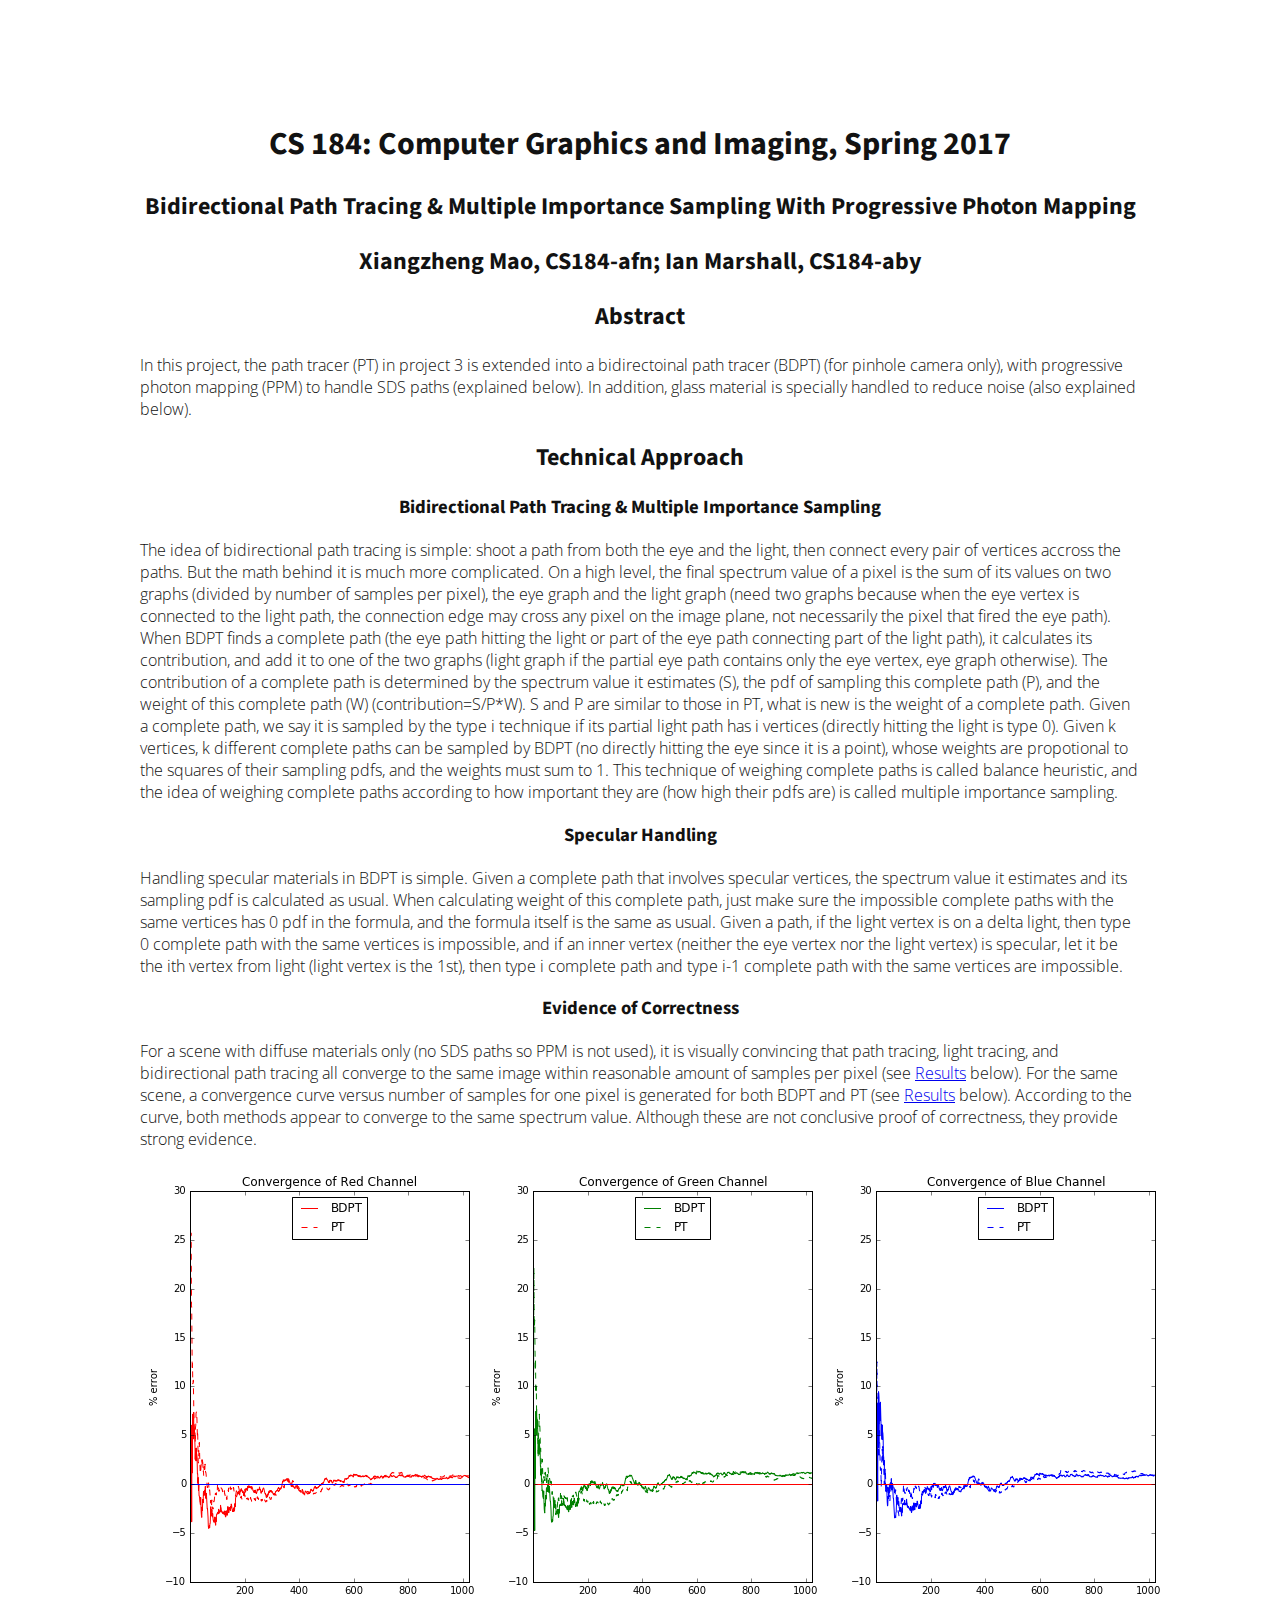
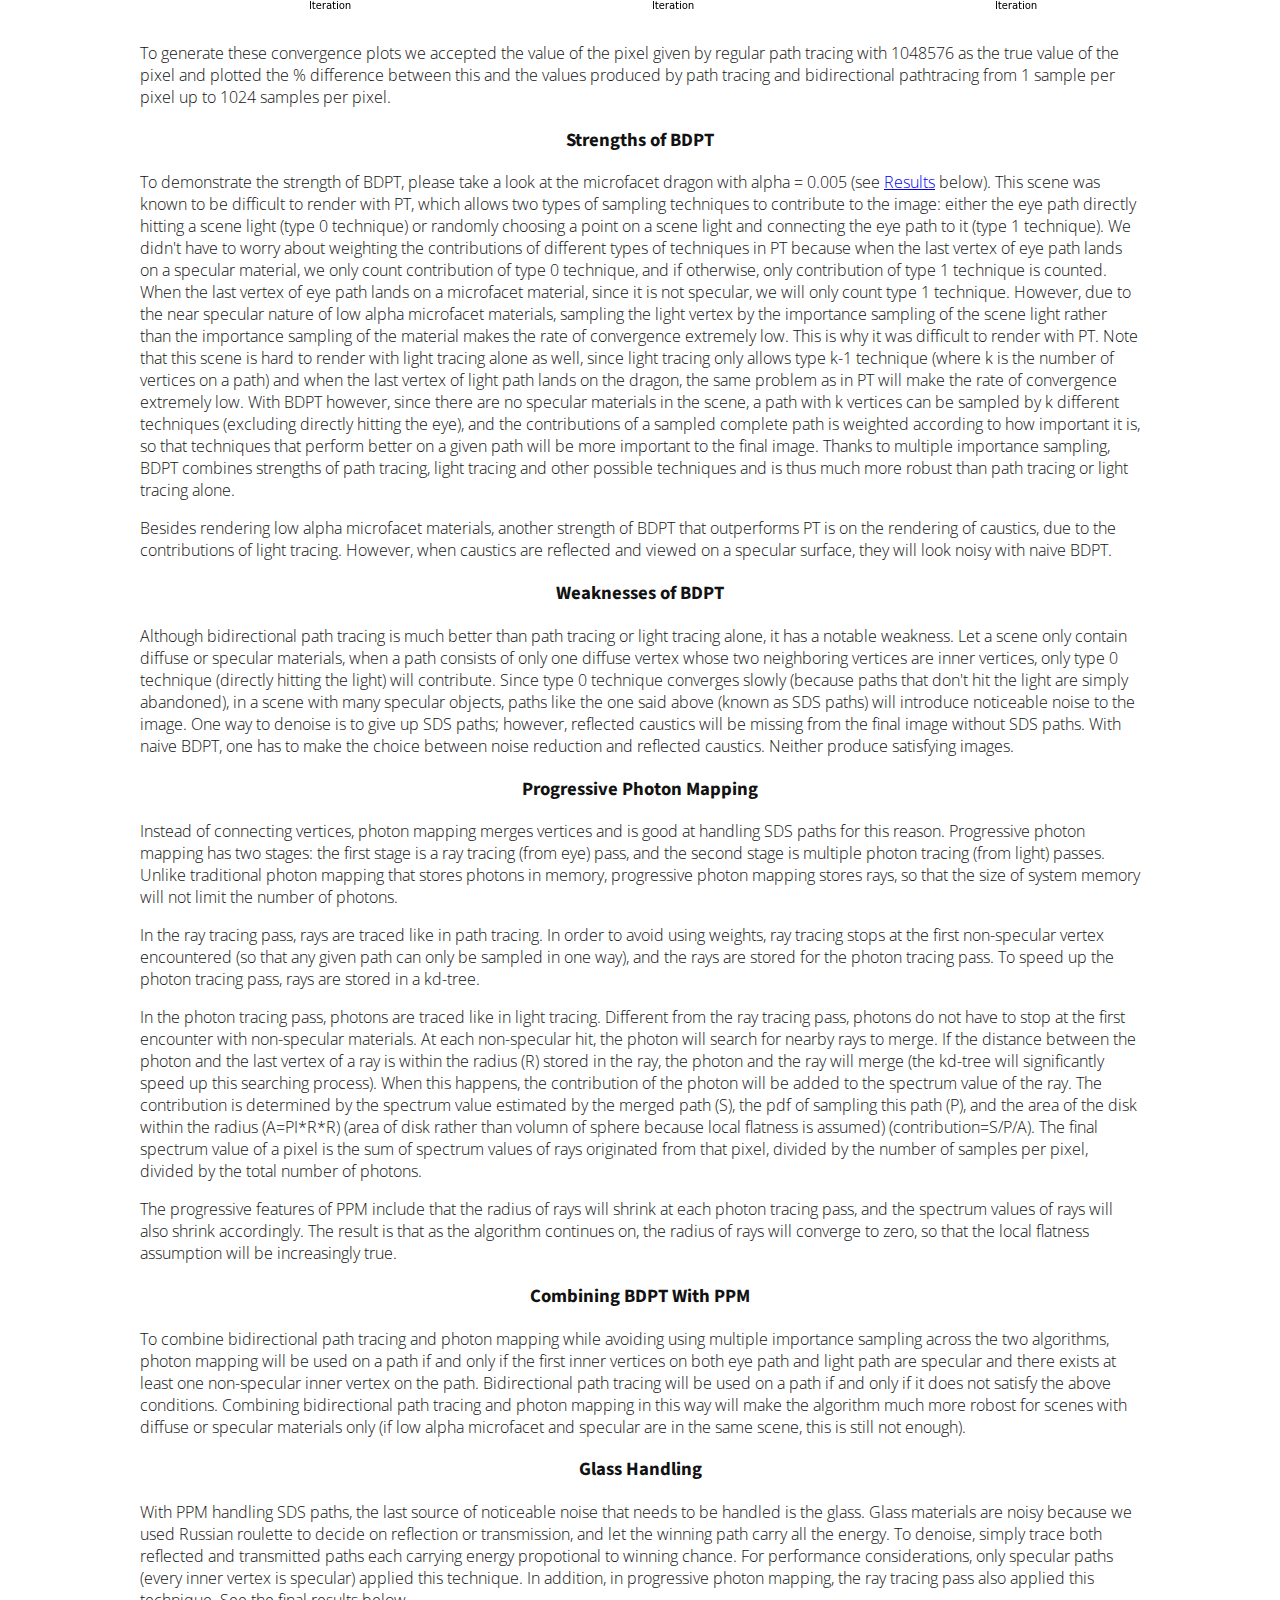
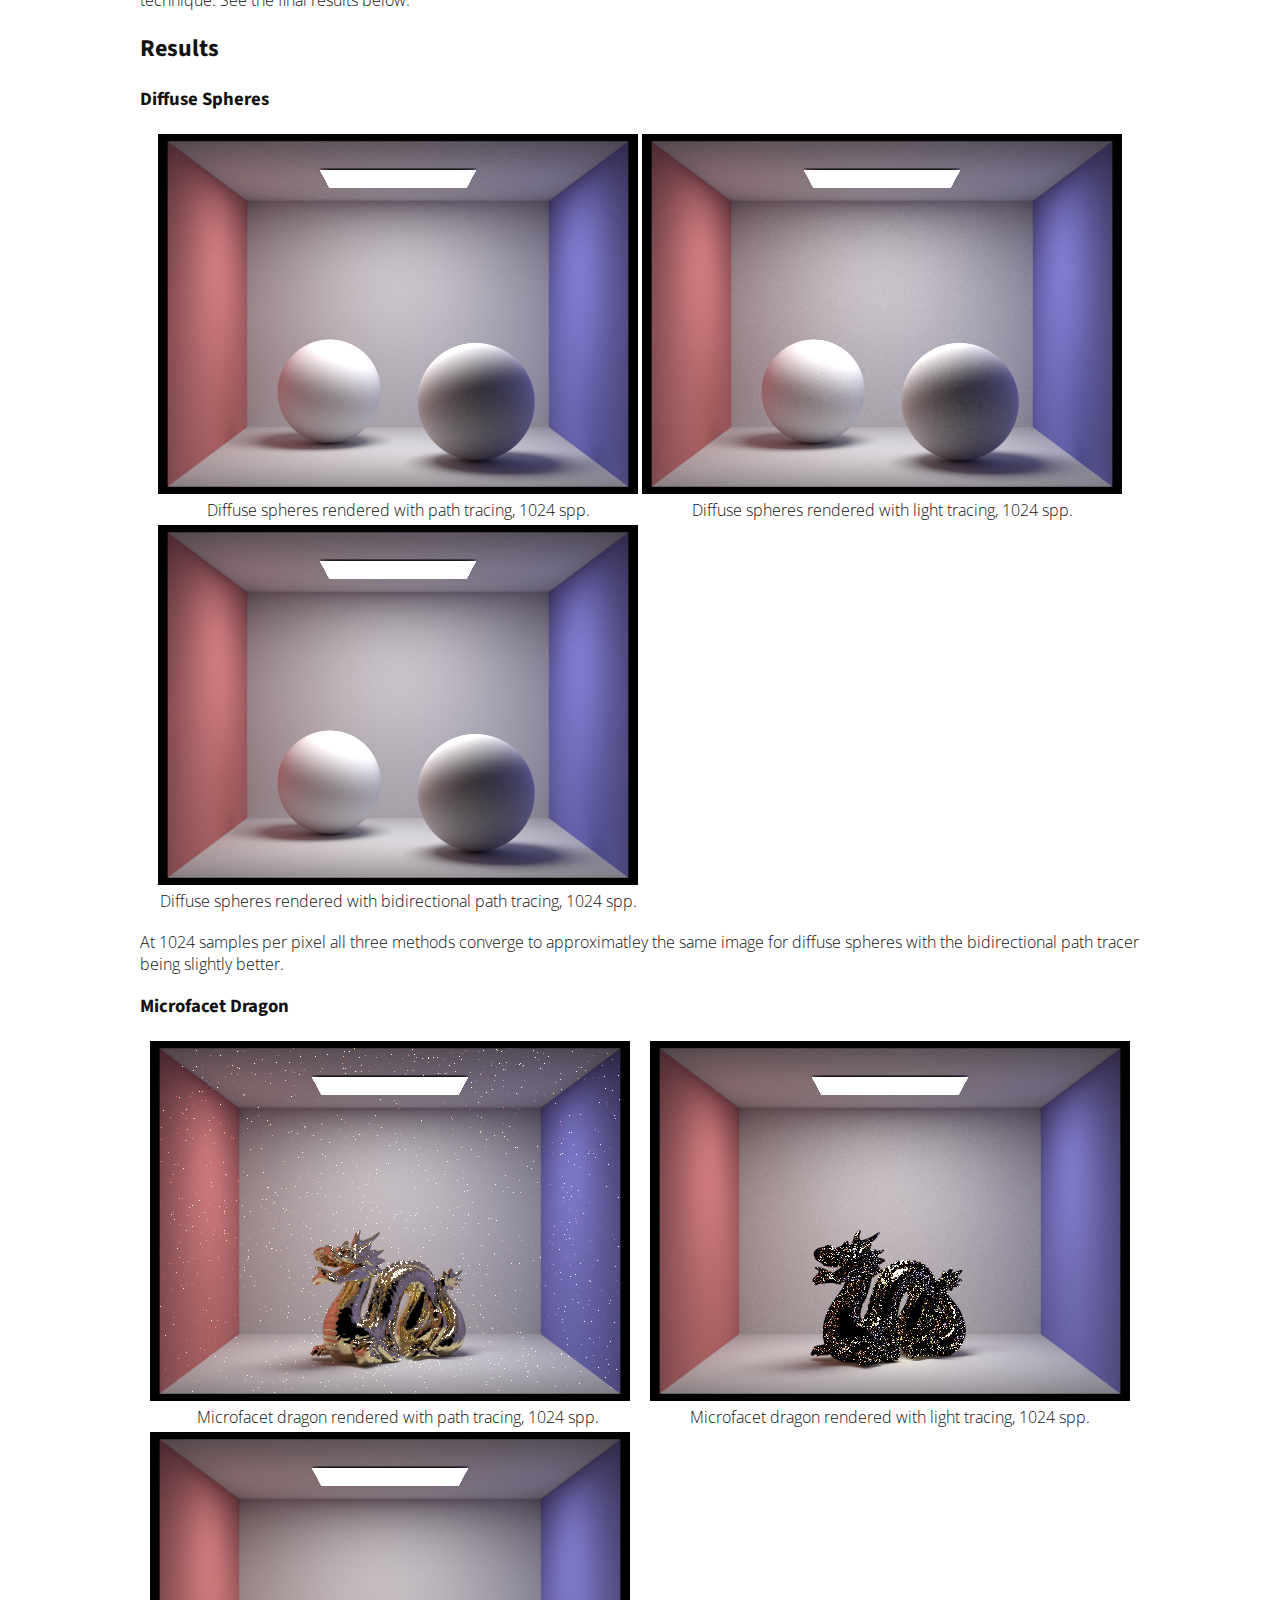
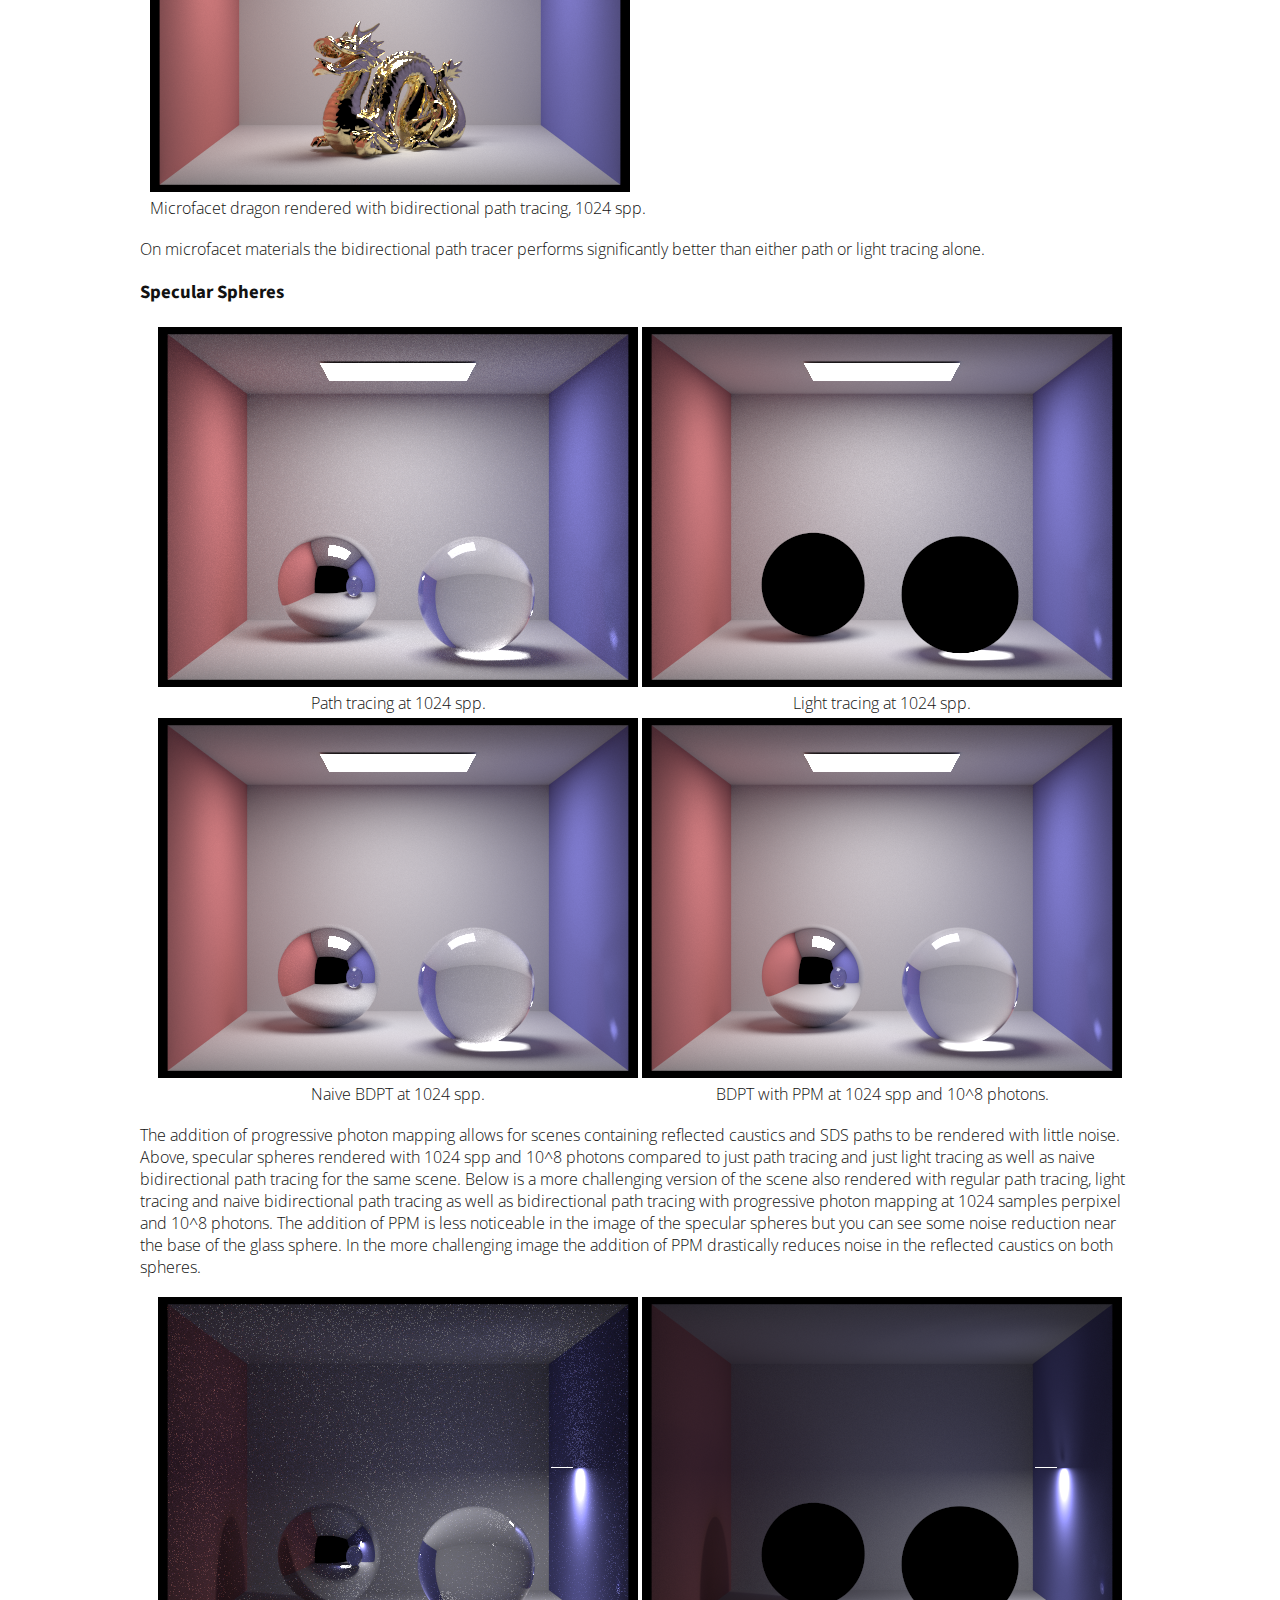
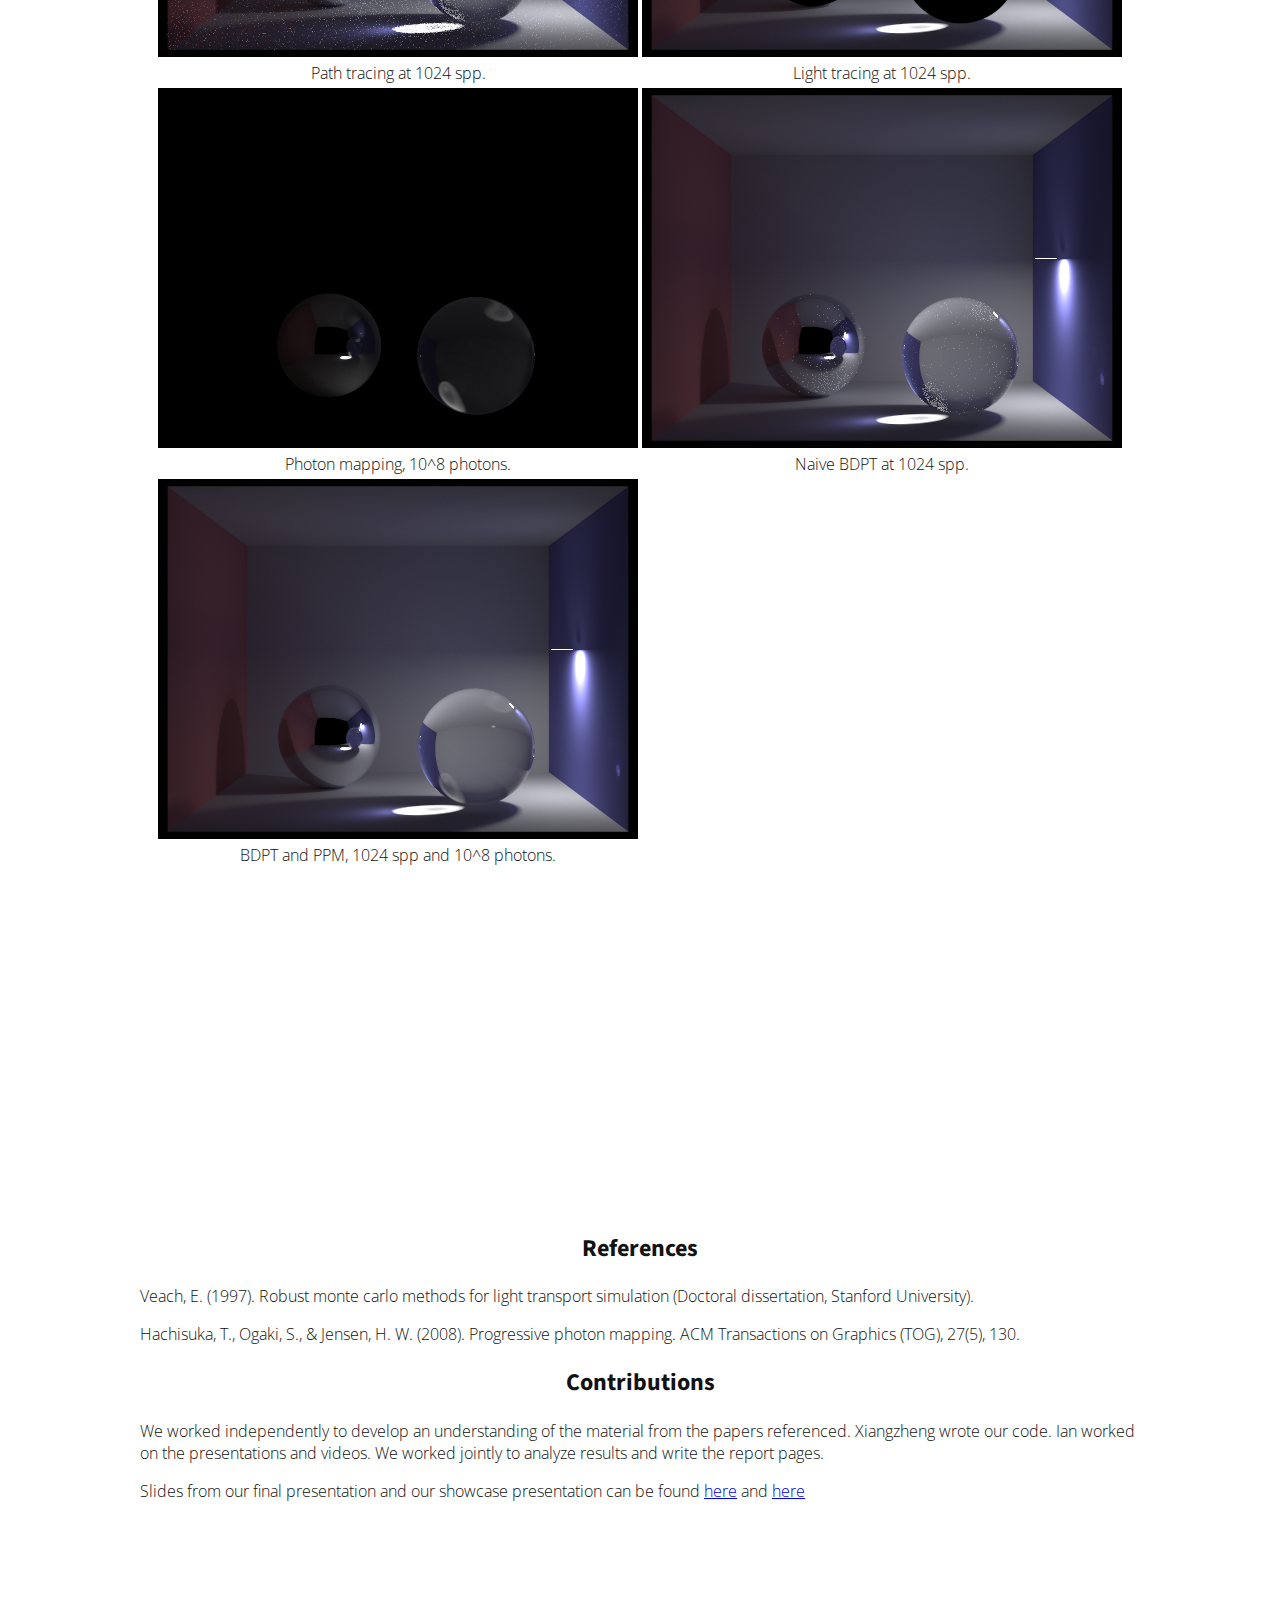
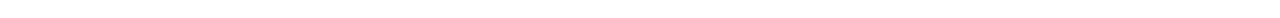
==== commit 97b959af: "completed final webpage" ====
--- a/final.html
+++ b/final.html
@@ -41,7 +41,7 @@
 
 <h3 align="middle">Evidence of Correctness</h3>
 
-<p>For a scene with diffuse materials only (no SDS paths so PPM is not used), it is visually convincing that path tracing, light tracing, and bidirectional path tracing all converge to the same image within reasonable amount of samples per pixel (see results below). For the same scene, a convergence curve versus number of samples for one pixel is generated for both BDPT and PT (see results below). According to the curve, both methods appear to converge to the same spectrum value. Although these are not conclusive proof of correctness, they provide strong evidence.</p>
+<p>For a scene with diffuse materials only (no SDS paths so PPM is not used), it is visually convincing that path tracing, light tracing, and bidirectional path tracing all converge to the same image within reasonable amount of samples per pixel (see <a href="#results">Results</a> below). For the same scene, a convergence curve versus number of samples for one pixel is generated for both BDPT and PT (see <a href="#results">Results</a> below). According to the curve, both methods appear to converge to the same spectrum value. Although these are not conclusive proof of correctness, they provide strong evidence.</p>
 
 <div align="center">
 	<table>
@@ -63,7 +63,7 @@
 
 <h3 align="middle">Strengths of BDPT</h3>
 
-<p>To demonstrate the strength of BDPT, please take a look at the microfacet dragon with alpha = 0.005 (see results below) (still no SDS paths so PPM is not used). This scene was known to be difficult to render with PT, which allows two types of sampling techniques to contribute to the image: either the eye path directly hitting a scene light (type 0 technique) or randomly choosing a point on a scene light and connecting the eye path to it (type 1 technique). We didn't have to worry about weighting the contributions of different types of techniques in PT because when the last vertex of eye path lands on a specular material, we only count contribution of type 0 technique, and if otherwise, only contribution of type 1 technique is counted. When the last vertex of eye path lands on a microfacet material, since it is not specular, we will only count type 1 technique. However, due to the near specular nature of low alpha microfacet materials, sampling the light vertex by the importance sampling of the scene light rather than the importance sampling of the material makes the rate of convergence extremely low. This is why it was difficult to render with PT. Note that this scene is hard to render with light tracing alone as well, since light tracing only allows type k-1 technique (where k is the number of vertices on a path) and when the last vertex of light path lands on the dragon, the same problem as in PT will make the rate of convergence extremely low. With BDPT however, since there are no specular materials in the scene, a path with k vertices can be sampled by k different techniques (excluding directly hitting the eye), and the contributions of a sampled complete path is weighted according to how important it is, so that techniques that perform better on a given path will be more important to the final image. Thanks to multiple importance sampling, BDPT combines strengths of path tracing, light tracing and other possible techniques and is thus much more robust than path tracing or light tracing alone.</p>
+<p>To demonstrate the strength of BDPT, please take a look at the microfacet dragon with alpha = 0.005 (see <a href="#results">Results</a> below). This scene was known to be difficult to render with PT, which allows two types of sampling techniques to contribute to the image: either the eye path directly hitting a scene light (type 0 technique) or randomly choosing a point on a scene light and connecting the eye path to it (type 1 technique). We didn't have to worry about weighting the contributions of different types of techniques in PT because when the last vertex of eye path lands on a specular material, we only count contribution of type 0 technique, and if otherwise, only contribution of type 1 technique is counted. When the last vertex of eye path lands on a microfacet material, since it is not specular, we will only count type 1 technique. However, due to the near specular nature of low alpha microfacet materials, sampling the light vertex by the importance sampling of the scene light rather than the importance sampling of the material makes the rate of convergence extremely low. This is why it was difficult to render with PT. Note that this scene is hard to render with light tracing alone as well, since light tracing only allows type k-1 technique (where k is the number of vertices on a path) and when the last vertex of light path lands on the dragon, the same problem as in PT will make the rate of convergence extremely low. With BDPT however, since there are no specular materials in the scene, a path with k vertices can be sampled by k different techniques (excluding directly hitting the eye), and the contributions of a sampled complete path is weighted according to how important it is, so that techniques that perform better on a given path will be more important to the final image. Thanks to multiple importance sampling, BDPT combines strengths of path tracing, light tracing and other possible techniques and is thus much more robust than path tracing or light tracing alone.</p>
 
 <p>Besides rendering low alpha microfacet materials, another strength of BDPT that outperforms PT is on the rendering of caustics, due to the contributions of light tracing. However, when caustics are reflected and viewed on a specular surface, they will look noisy with naive BDPT.</p>
 
@@ -87,7 +87,8 @@
 <h3 align="middle">Glass Handling</h3>
 <p>With PPM handling SDS paths, the last source of noticeable noise that needs to be handled is the glass. Glass materials are noisy because we used Russian roulette to decide on reflection or transmission, and let the winning path carry all the energy. To denoise, simply trace both reflected and transmitted paths each carrying energy propotional to winning chance. For performance considerations, only specular paths (every inner vertex is specular) applied this technique. In addition, in progressive photon mapping, the ray tracing pass also applied this technique. See the final results below.</p>
 
-<h2>Results</h2>
+<section class="results">
+<a name="results" class="anchor"><h2>Results</h2></a>
 
 <h3>Diffuse Spheres</h3>
 
@@ -105,12 +106,14 @@
 		</tr>
 		<tr>
 			<td>
-				<img src="images/spheres/spheres_d.png">
+				<img src="images/spheres/spheres_d.png" width="480px">
 				<figcaption align="center">Diffuse spheres rendered with bidirectional path tracing, 1024 spp.</figcaption>
 			</td>
 		</tr>
 	</table>
 </div>
+
+<p>At 1024 samples per pixel all three methods converge to approximatley the same image for diffuse spheres with the bidirectional path tracer being slightly better.</p>
 
 <h3>Microfacet Dragon</h3>
 
@@ -128,13 +131,15 @@
 		</tr>
 		<tr>
 			<td>
-				<img src="images/dragon/dragon_0.005.png">
+				<img src="images/dragon/dragon_0.005.png" width="480px">
 				<figcaption align="center">Microfacet dragon rendered with bidirectional path tracing, 1024 spp.</figcaption>
 			</td>
 		</tr>
 	</table>
 </div>
 
+<p>On microfacet materials the bidirectional path tracer performs significantly better than either path or light tracing alone. </p>
+
 <h3>Specular Spheres</h3>
 
 <div align="center">
@@ -142,25 +147,69 @@
 		<tr>
 			<td>
 				<img src="images/spheres/spheres_pt.png" width="480px">
-				<figcaption align="center">Specular spheres rendered with path tracing, 1024 spp.</figcaption>
+				<figcaption align="center">Path tracing at 1024 spp.</figcaption>
 			</td>
 			<td>
 				<img src="images/spheres/spheres_lt.png" width="480px">
-				<figcaption align="center">Specular spheres rendered with light tracing, 1024 spp.</figcaption>
-			</td>
-		</tr>
-		<tr>
-			<td>
-				<img src="images/spheres/spheres.png">
-				<figcaption align="center">Specular spheres rendered with bidirectional path tracing, 1024 spp.</figcaption>
-			</td>
-		</tr>
-	</table>
-</div>
+				<figcaption align="center">Light tracing at 1024 spp.</figcaption>
+			</td>
+		</tr>
+		<tr>
+			<td>
+				<img src="images/spheres/spheres_bdpt.png" width="480px">
+				<figcaption align="center">Naive BDPT at 1024 spp.</figcaption>
+			</td>
+			<td>
+				<img src="images/spheres/spheres.png" width="480px">
+				<figcaption align="center">BDPT with PPM at 1024 spp and 10^8 photons.</figcaption>
+			</td>
+		</tr>
+	</table>
+</div>
+<p>The addition of progressive photon mapping allows for scenes containing reflected caustics and SDS paths to be rendered with little noise. Above, specular spheres rendered with 1024 spp and 10^8 photons compared to just path tracing and just light tracing as well as naive bidirectional path tracing for the same scene. Below is a more challenging version of the scene also rendered with regular path tracing, light tracing and naive bidirectional path tracing as well as bidirectional path tracing with progressive photon mapping at 1024 samples perpixel and 10^8 photons. The addition of PPM is less noticeable in the image of the specular spheres but you can see some noise reduction near the base of the glass sphere. In the more challenging image the addition of PPM drastically reduces noise in the reflected caustics on both spheres.</p>
+<div align="center">
+	<table>
+		<tr>
+			<td>
+				<img src="images/spheres/caustics_pt.png" width="480px">
+				<figcaption align="center">Path tracing at 1024 spp.</figcaption>
+			</td>
+			<td>
+				<img src="images/spheres/caustics_lt.png" width="480px">
+				<figcaption align="center">Light tracing at 1024 spp.</figcaption>
+			</td>
+		</tr>
+		<tr>
+			<td>
+				<img src="images/spheres/caustics_pm.png" width="480px">
+				<figcaption align="center">Photon mapping, 10^8 photons.</figcaption>
+			</td>
+			<td>
+				<img src="images/spheres/caustics_bdpt.png" width="480px">
+				<figcaption align="center">Naive BDPT at 1024 spp.</figcaption>
+			</td>
+		</tr>
+		<tr>
+			<td>
+				<img src="images/spheres/caustics.png" width="480px">
+				<figcaption align="center">BDPT and PPM, 1024 spp and 10^8 photons.</figcaption>
+			</td>
+		</tr>
+	</table>
+</div>
+<br>
+<div align="center">
+	<iframe width="560" height="315" src="https://www.youtube.com/embed/r72DN4hDqwI" frameborder="0" allowfullscreen></iframe>
+</div>
+
+</section>
 
 <h2 align="middle">References</h2>
 <p>Veach, E. (1997). Robust monte carlo methods for light transport simulation (Doctoral dissertation, Stanford University).</p>
 <p>Hachisuka, T., Ogaki, S., & Jensen, H. W. (2008). Progressive photon mapping. ACM Transactions on Graphics (TOG), 27(5), 130.</p>
 
+<h2 align="middle">Contributions</h2>
+<p>We worked independently to develop an understanding of the material from the papers referenced. Xiangzheng wrote our code. Ian worked on the presentations and videos. We worked jointly to analyze results and write the report pages.</p>
+<p>Slides from our final presentation and our showcase presentation can be found <a href="bdpt_and_mis_with_ppm_final.pptx">here</a> and <a href="bdpt_and_mis_with_ppm_showcase.pptx">here</a></p>
 </body>
 </html>
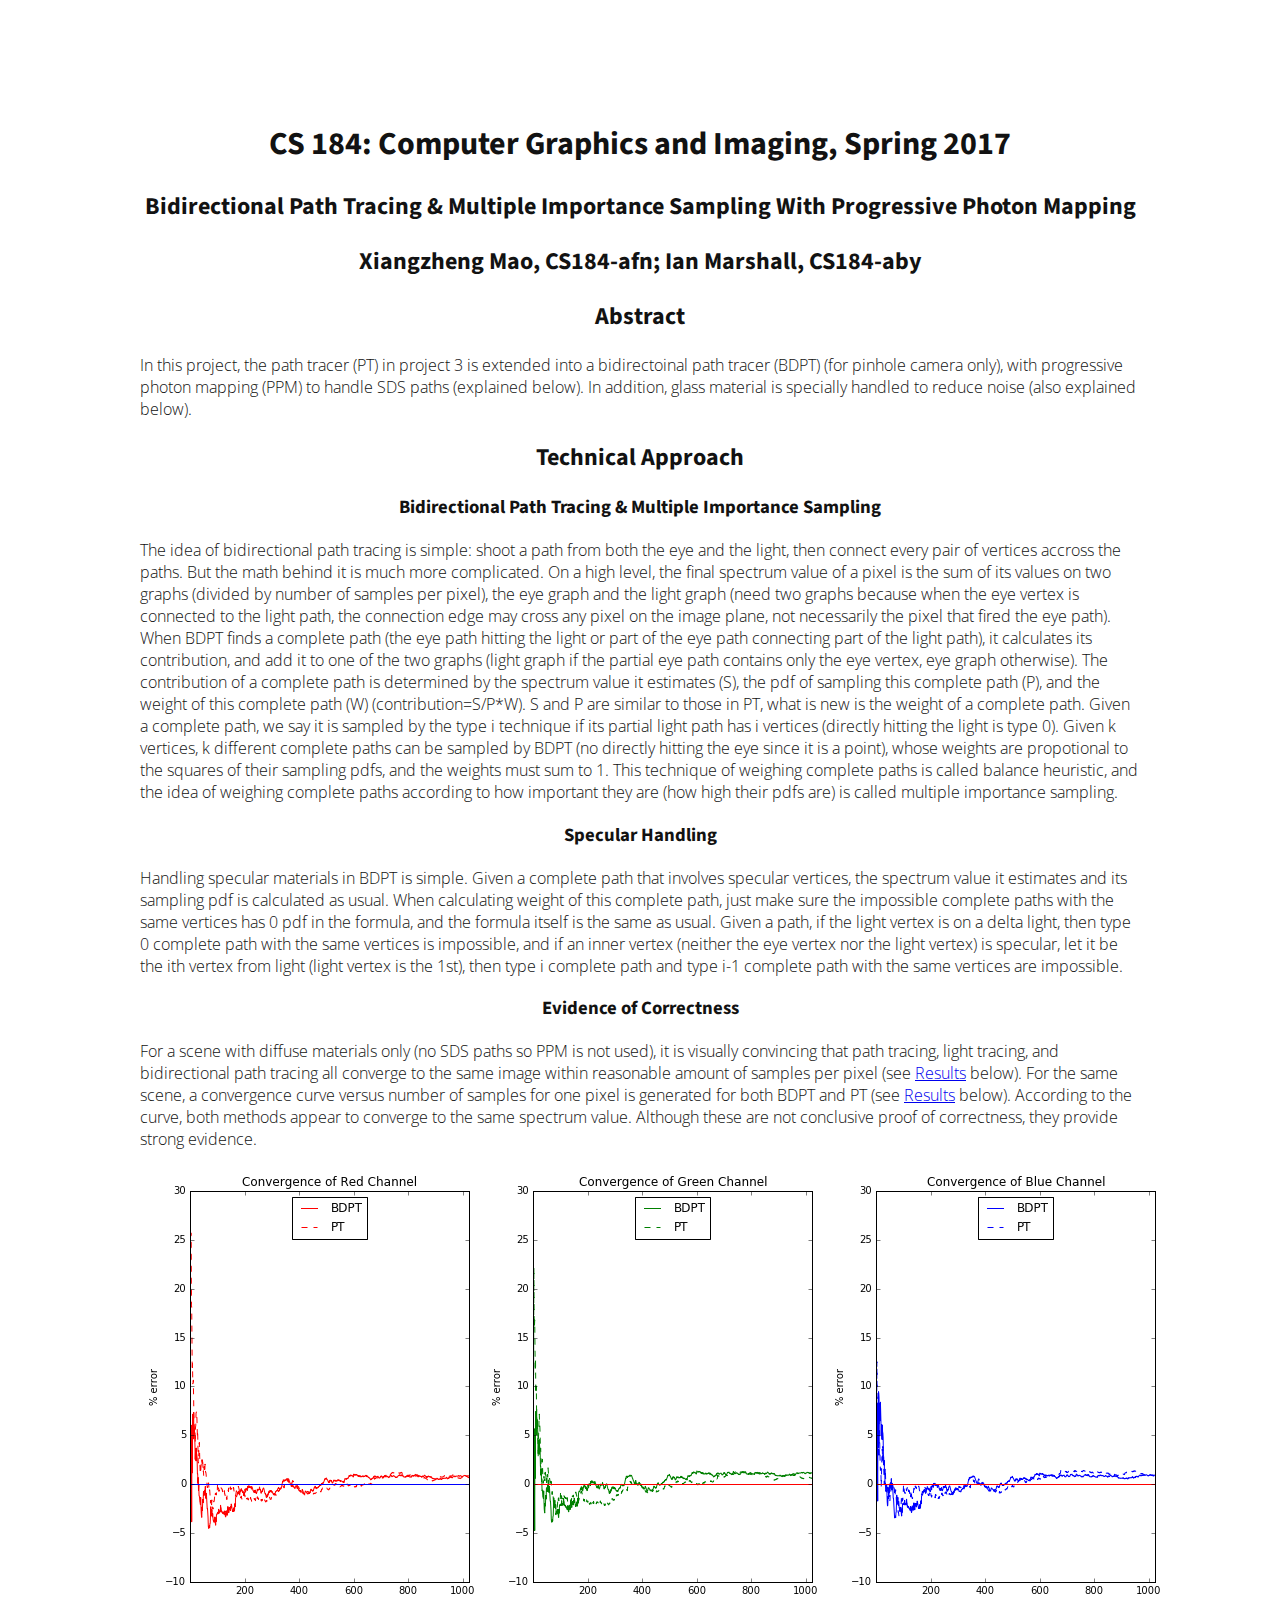
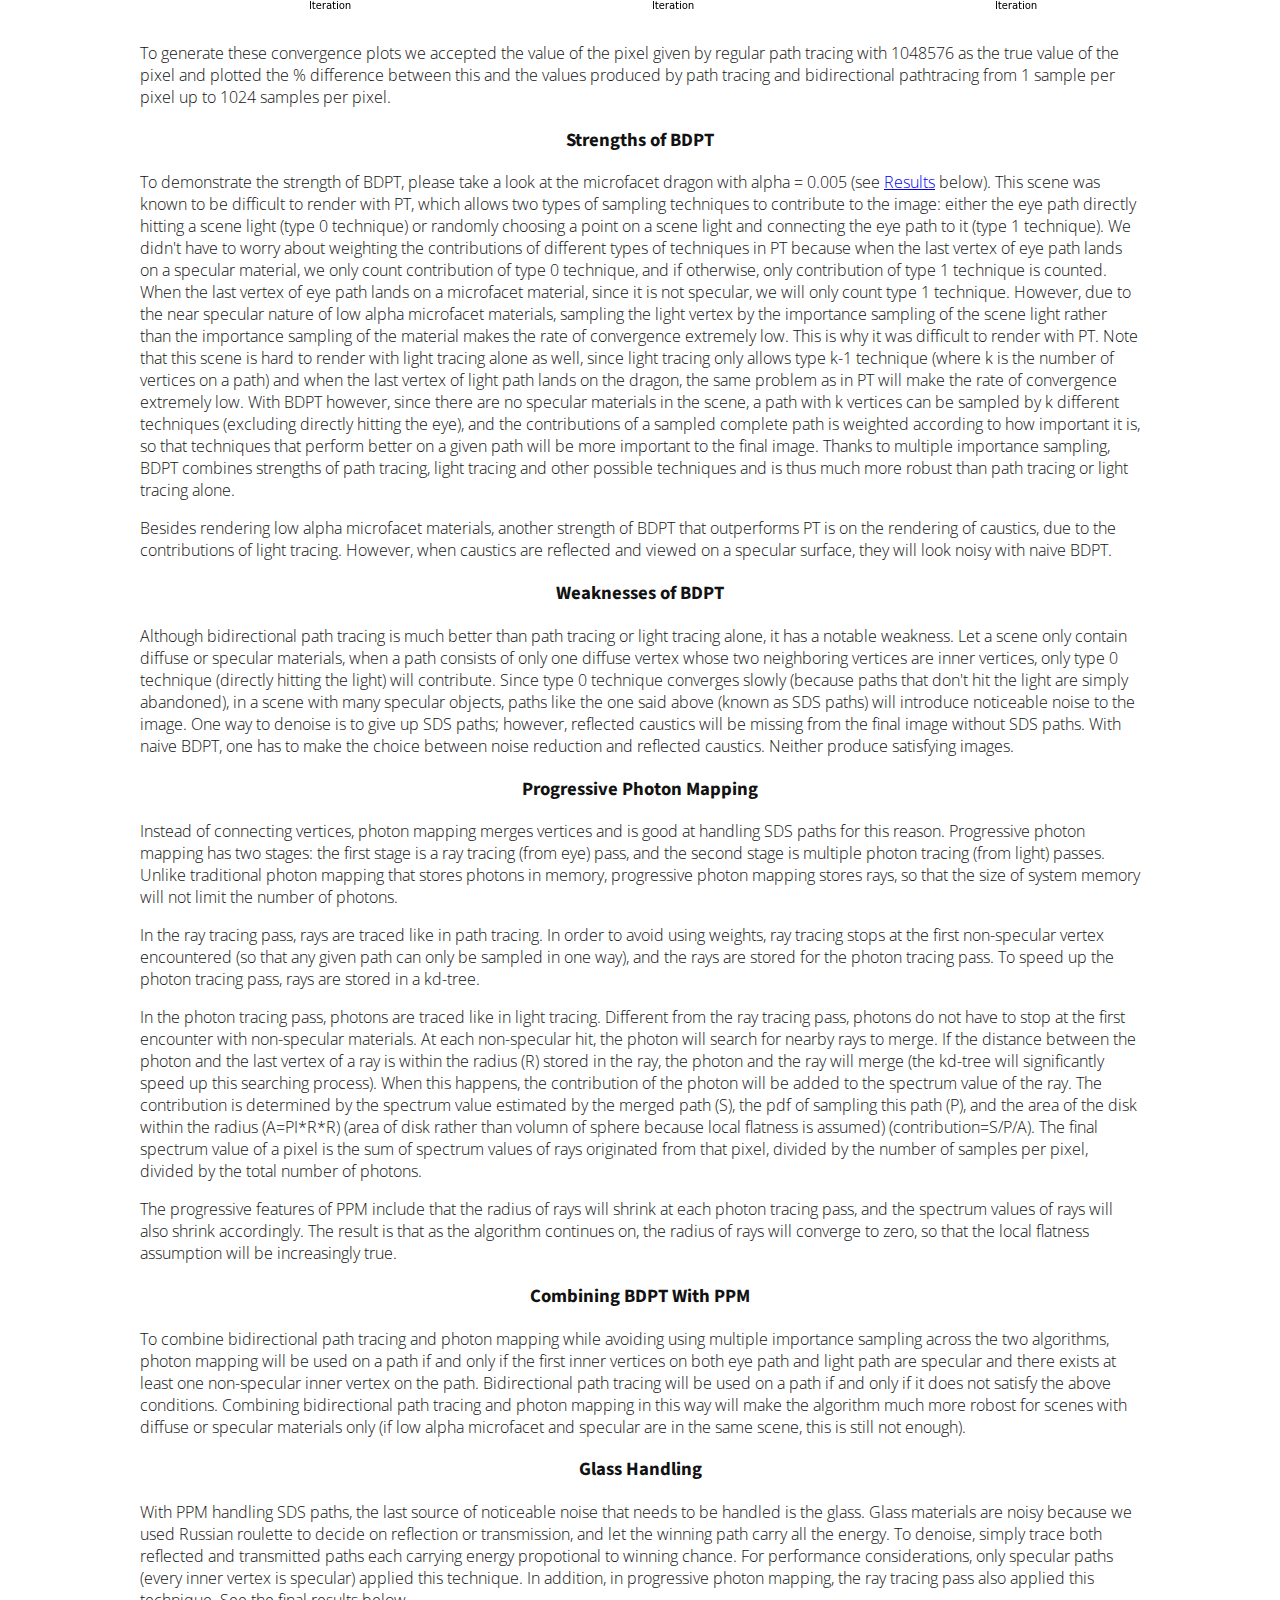
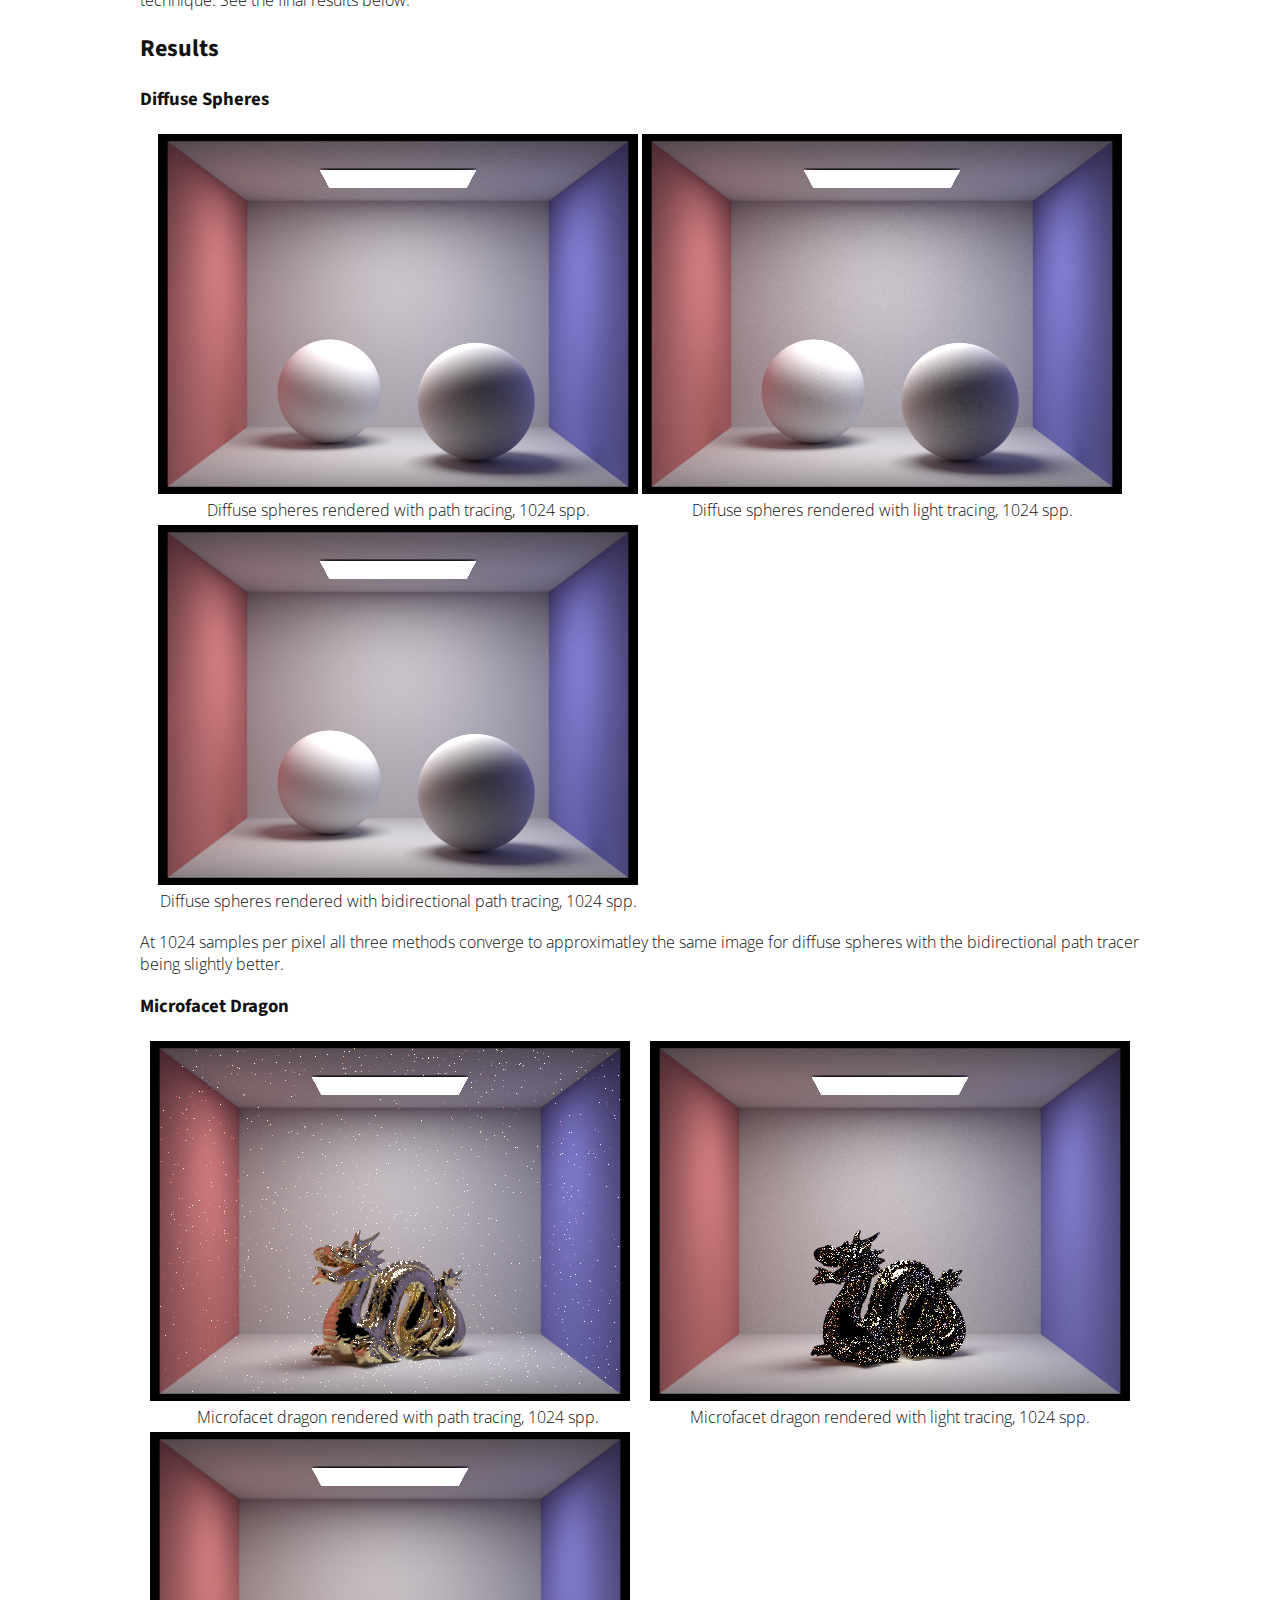
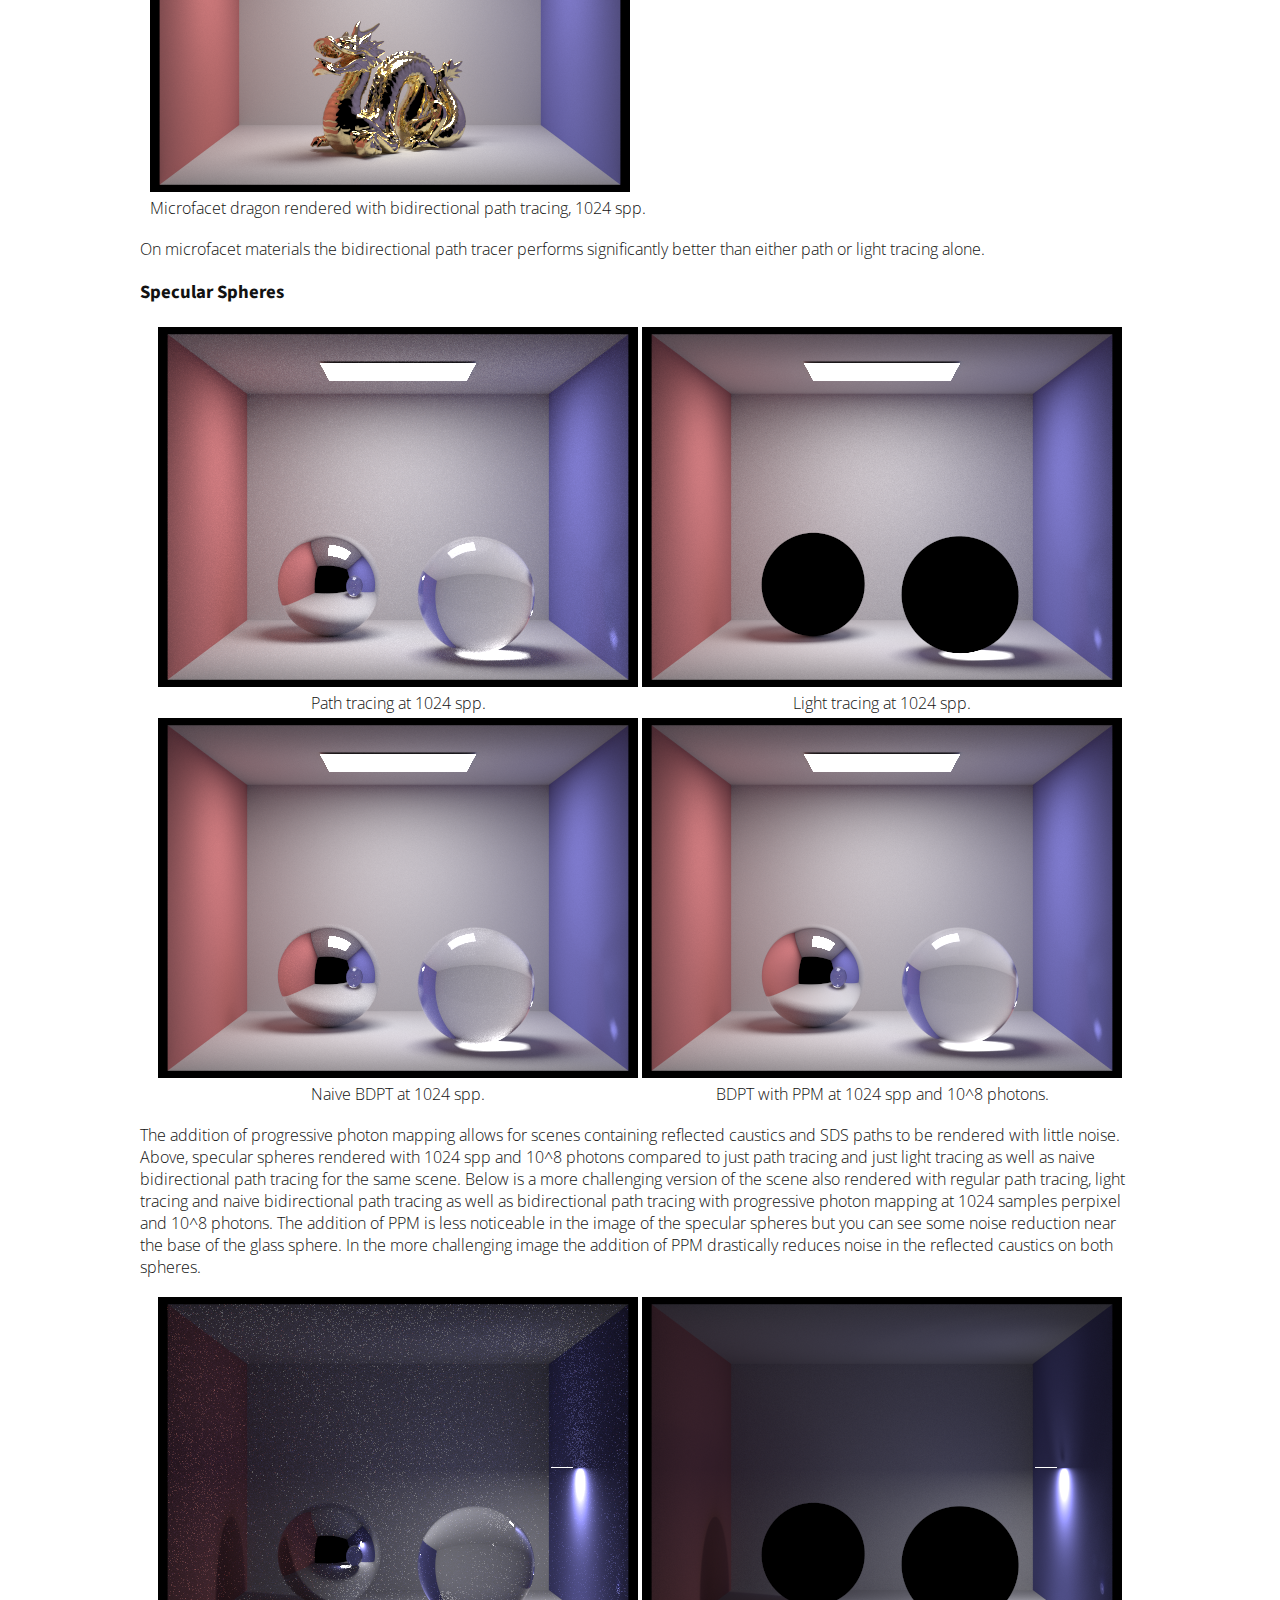
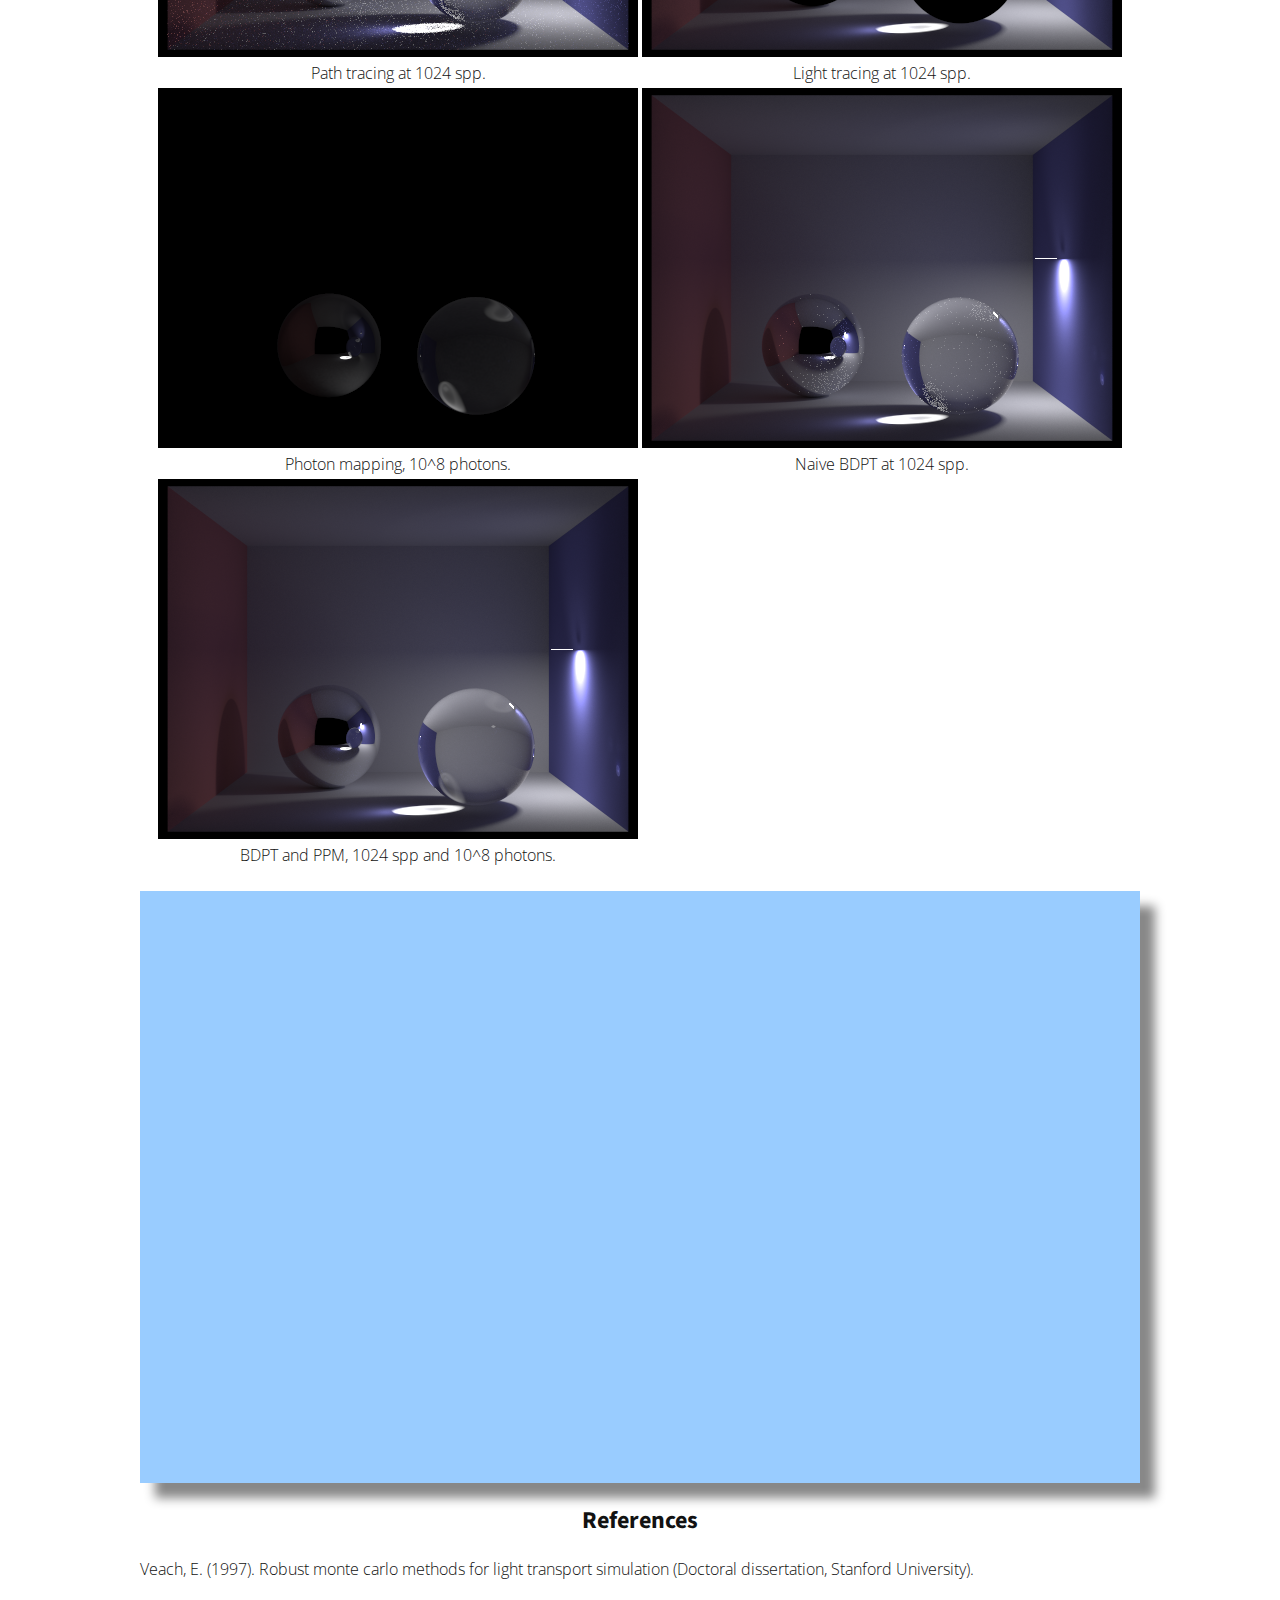
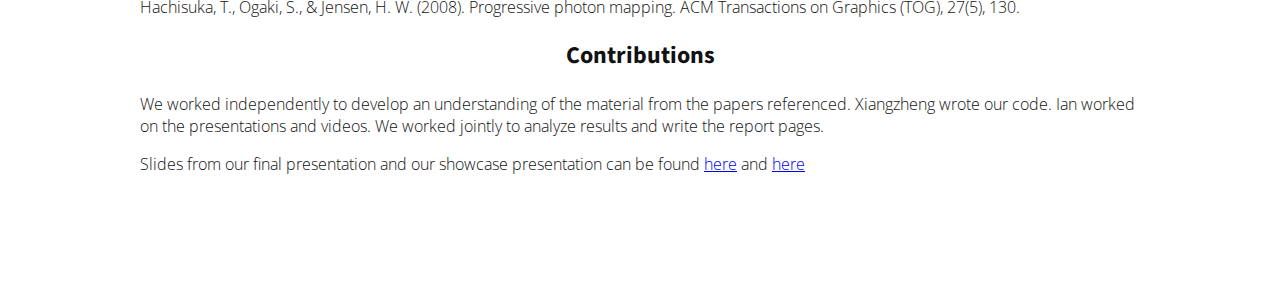
==== commit a27e6e65: "video test" ====
--- a/final.html
+++ b/final.html
@@ -14,6 +14,26 @@
   h1, h2, h3, h4 {
     font-family: 'Source Sans Pro', sans-serif;
   }
+  .rwd-video {
+	background: #99CCFF;
+	box-shadow: 15px 15px 10px #888888;
+  }
+  .rwd-video {
+	  height: 0;
+	  overflow: hidden;
+	  padding-bottom: 56.25%;
+	  padding-top: 30px;
+	  position: relative;
+  }
+  .rwd-video iframe,
+  .rwd-video object,
+  .rwd-video embed {
+	  height: 100%;
+	  left: 0;
+	  position: absolute;
+	  top: 0;
+	  width: 100%;
+  }
 </style>
 <title>CS 184 Final Project</title>
 <meta http-equiv="content-type" content="text/html; charset=utf-8" />
@@ -198,7 +218,7 @@
 	</table>
 </div>
 <br>
-<div align="center">
+<div class="rwd-video" align="center">
 	<iframe width="560" height="315" src="https://www.youtube.com/embed/r72DN4hDqwI" frameborder="0" allowfullscreen></iframe>
 </div>
 
